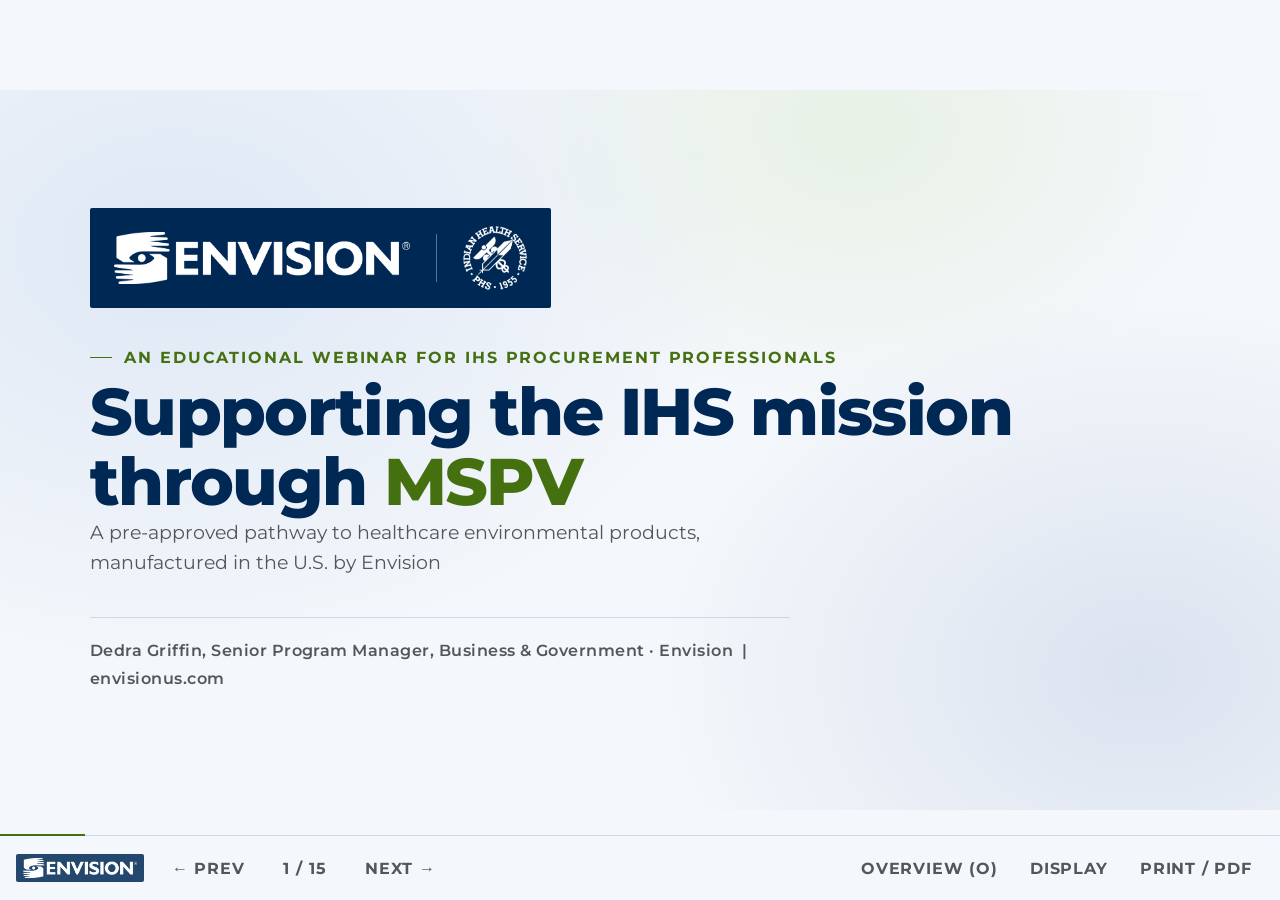
==== index.html @ e23f4f11 "Remove the unconfirmed placeholders from the live deck Per Laura: remove what is not yet known. The " ====
<!DOCTYPE html>
<html lang="en">
<head>
  <script>(function(){try{
    var p = JSON.parse(localStorage.getItem('env-a11y') || '{}');
    if (p.motion === 'reduce') document.documentElement.setAttribute('data-motion', 'reduce');
    var t = p.theme;
    if (t !== 'dark' && t !== 'light' && t !== 'hc') {
      t = (window.matchMedia && window.matchMedia('(prefers-color-scheme: light)').matches) ? 'light' : 'dark';
    }
    if (t !== 'dark') document.documentElement.setAttribute('data-theme', t);
  }catch(e){}})();</script>
  <meta charset="UTF-8">
  <meta name="viewport" content="width=device-width, initial-scale=1.0">
  <meta name="robots" content="noindex, nofollow">
  <meta name="description" content="An educational webinar for IHS procurement professionals: a pre-approved pathway to healthcare environmental products, manufactured in the U.S. by Envision.">
  <meta property="og:title" content="Supporting the IHS mission through MSPV">
  <meta property="og:description" content="An educational webinar for IHS procurement professionals, presented by Envision.">
  <meta property="og:image" content="assets/img/og-image.png">
  <meta property="og:type" content="website">
  <title>Supporting the IHS mission through MSPV | Envision</title>
  <link rel="icon" type="image/png" sizes="32x32" href="assets/img/favicon-32.png">
  <link rel="apple-touch-icon" sizes="180x180" href="assets/img/favicon-180.png">
  <link rel="stylesheet" href="css/deck.css">
</head>
<body>
  <a class="skip-link" href="#main">Skip to content</a>
  <a class="skip-link" href="#deck-controls">Skip to deck controls</a>

  <div class="sr-only" role="status" aria-live="polite" id="announcer"></div>

  <main id="main">
    <h1 class="sr-only">Supporting the IHS mission through MSPV: an educational webinar deck for IHS procurement professionals, presented by Envision</h1>

    <div id="viewport">
      <div id="stage">

        <!-- ============ Slide 1: Title ============ -->
        <section class="slide slide--title" id="slide-1" data-title="Supporting the IHS mission through MSPV" aria-label="Slide 1 of 15: Title">
          <div class="title-ambient" aria-hidden="true"></div>
          <div class="title-inner">
            <div class="title-logos rise">
              <img class="title-logo" src="assets/img/envision-logo-white.png" alt="Envision">
              <span class="title-logo-divider" aria-hidden="true"></span>
              <img class="title-logo title-logo--ihs" src="assets/img/ihs-logo-white.png" alt="Indian Health Service">
            </div>
            <p class="eyebrow rise">An educational webinar for IHS procurement professionals</p>
            <h2 class="display-title rise-2">Supporting the IHS mission through <span class="accent">MSPV</span></h2>
            <p class="title-sub rise-2">A pre-approved pathway to healthcare environmental products, manufactured in the U.S. by Envision</p>
            <p class="title-byline rise-3">Dedra Griffin, Senior Program Manager, Business &amp; Government &middot; Envision&ensp;|&ensp;envisionus.com</p>
          </div>
        </section>

        <!-- ============ Slide 2: Built for federal scale ============ -->
        <section class="slide" id="slide-2" data-title="Built for federal scale" aria-label="Slide 2 of 15: Built for federal scale">
          <div class="slide-head">
            <p class="eyebrow">Who is behind the product</p>
            <h2>Built for federal scale</h2>
          </div>
          <div class="slide-body">
            <div class="stat-row">
              <div class="stat"><p class="stat-n"><span data-count="410000">410,000</span></p><p class="stat-l">square feet of U.S. manufacturing across two campuses</p></div>
              <div class="stat"><p class="stat-n"><span data-count="90">90</span></p><p class="stat-l">years of continuous U.S. manufacturing</p></div>
              <div class="stat"><p class="stat-n"><span data-count="82" data-suffix="%">82%</span></p><p class="stat-l">of direct labor performed by people who are blind or have low vision</p></div>
              <div class="stat"><p class="stat-n"><span data-count="25" data-suffix="+">25+</span></p><p class="stat-l">years supplying the VA through VA <button type="button" class="term" data-term="boa">BOA</button> and <button type="button" class="term" data-term="mspv">MSPV</button></p></div>
            </div>
            <ul class="bullets">
              <li class="step" data-step="1">Manufacturing campuses in Wichita, Kansas and the Dallas area, built for federal volume</li>
              <li class="step" data-step="1">AbilityOne mandatory source, affiliated with National Industries for the Blind, with SKILCRAFT cataloged product</li>
              <li class="step" data-step="1">The AbilityOne business card source for many NSNs</li>
              <li class="step" data-step="1">Berry Amendment, TAA and Buy American compliant, with ISO 9001:2015 registrations at both campuses</li>
              <li class="step" data-step="1">Past performance across the DLA Prime Vendor program ($198 million in combined contract capacity), 16 Base Supply Centers in 10 states, and federal fulfillment operations</li>
              <li class="step" data-step="1">One of the nation's largest employers of people who are blind or have low vision</li>
            </ul>
          </div>
        </section>

        <!-- ============ Slide 3: The AbilityOne Program ============ -->
        <section class="slide slide--deep" id="slide-3" data-title="The AbilityOne Program" aria-label="Slide 3 of 15: The AbilityOne Program">
          <div class="slide-head">
            <p class="eyebrow">The legal foundation</p>
            <h2>The AbilityOne Program</h2>
          </div>
          <div class="slide-body">
            <ul class="bullets bullets--lg" style="margin-bottom: 28px;">
              <li class="step" data-step="1">A federal procurement program established by the Javits-Wagner-O'Day Act</li>
              <li class="step" data-step="1">Administered by the U.S. AbilityOne Commission, an independent federal agency</li>
              <li class="step" data-step="1">Items on the <button type="button" class="term" data-term="procurement-list">AbilityOne Procurement List</button> are required sources for federal purchases under FAR 8.002</li>
              <li class="step" data-step="1">Every purchase funds employment for people who are blind or have significant disabilities</li>
            </ul>
            <div class="stat-row stat-row--3">
              <div class="stat"><p class="stat-n"><span data-count="41000">41,000</span></p><p class="stat-l">jobs nationwide through the program (FY2025)</p></div>
              <div class="stat"><p class="stat-n"><span data-count="4.7" data-prefix="$" data-suffix="B" data-decimals="1">$4.7B</span></p><p class="stat-l">in products and services delivered to the federal government in FY2025</p></div>
              <div class="stat"><p class="stat-n"><span data-count="500" data-prefix="~">~500</span></p><p class="stat-l">participating nonprofit agencies, including Envision</p></div>
            </div>
          </div>
        </section>

        <!-- ============ Slide 4: How AbilityOne works ============ -->
        <section class="slide slide--org" id="slide-4" data-title="How AbilityOne works" aria-label="Slide 4 of 15: How AbilityOne works">
          <div class="slide-head">
            <p class="eyebrow">Authority, from the top down</p>
            <h2>How AbilityOne works</h2>
          </div>
          <div class="slide-body">
            <p class="sr-only">Chart takeaway: The President appoints the 15-member U.S. AbilityOne Commission, 11 federal agency representatives and 4 private citizens, operating under authority Congress granted in the Javits-Wagner-O'Day Act. The Commission designates two central nonprofit agencies, National Industries for the Blind and SourceAmerica, which is the former NISH, renamed in 2013. Those two organizations coordinate a national network of nonprofit agencies. Envision is one of the NIB-affiliated agencies. The output of the whole structure flows to federal customers, including VA and IHS. The Commission also approves each item added to the Procurement List and sets its fair market price.</p>
            <div class="org">
              <div class="org-level step" data-step="1">
                <button type="button" class="org-node" data-org-detail aria-controls="od-pres" aria-expanded="false">
                  President of the United States
                  <span class="org-detail" id="od-pres" hidden>Appoints the 15-member U.S. AbilityOne Commission. Legal authority: Congress, through the Javits-Wagner-O'Day Act.</span>
                </button>
              </div>
              <div class="org-conn" aria-hidden="true"><span class="org-pulse" style="--pd: 0s;"></span></div>
              <div class="org-level step" data-step="1">
                <button type="button" class="org-node" data-org-detail aria-controls="od-appt" aria-expanded="false">
                  15 presidential appointees
                  <span class="org-detail" id="od-appt" hidden>11 federal agency representatives and 4 private citizens, operating under authority Congress granted in the Javits-Wagner-O'Day Act</span>
                </button>
              </div>
              <div class="org-conn" aria-hidden="true"><span class="org-pulse" style="--pd: 0.55s;"></span></div>
              <div class="org-level step" data-step="2">
                <button type="button" class="org-node" data-org-detail aria-controls="od-comm" aria-expanded="false">
                  U.S. AbilityOne Commission
                  <span class="org-detail" id="od-comm" hidden>15 appointees approve every Procurement List item and its fair market price</span>
                </button>
              </div>
              <div class="org-bracket" aria-hidden="true" style="--pd: 1.1s;">
                <span class="org-bracket-stem"><span class="org-pulse"></span></span>
                <span class="org-bracket-rail"></span>
                <span class="org-bracket-drop org-bracket-drop--l"></span>
                <span class="org-bracket-drop org-bracket-drop--r"></span>
              </div>
              <div class="org-branches step" data-step="3">
                <div class="org-branch">
                  <button type="button" class="org-node" data-org-detail aria-controls="od-nib" aria-expanded="false">
                    National Industries for the Blind (NIB)
                    <span class="org-detail" id="od-nib" hidden>One of two central nonprofit agencies designated by the Commission</span>
                  </button>
                  <div class="org-conn" aria-hidden="true"><span class="org-pulse" style="--pd: 1.65s;"></span></div>
                  <button type="button" class="org-node" data-org-detail aria-controls="od-npb" aria-expanded="false">
                    Nonprofit agencies employing people who are blind or have low vision
                    <span class="org-detail" id="od-npb" hidden>Part of the national network the two central nonprofit agencies coordinate</span>
                  </button>
                  <button type="button" class="org-chip" data-org-detail aria-controls="od-env" aria-expanded="false" style="margin-top: 8px;">
                    Envision is here, NIB affiliated
                    <span class="org-detail" id="od-env" hidden>NIB affiliated, Wichita and the Dallas area</span>
                  </button>
                  <div class="org-conn org-conn--grow" aria-hidden="true"></div>
                </div>
                <div class="org-branch">
                  <button type="button" class="org-node" data-org-detail aria-controls="od-sa" aria-expanded="false">
                    SourceAmerica
                    <span class="org-detail" id="od-sa" hidden>Formerly NISH, renamed 2013</span>
                  </button>
                  <div class="org-conn" aria-hidden="true"><span class="org-pulse" style="--pd: 1.65s;"></span></div>
                  <button type="button" class="org-node" data-org-detail aria-controls="od-npd" aria-expanded="false">
                    Nonprofit agencies employing people with significant disabilities
                    <span class="org-detail" id="od-npd" hidden>Part of the national network the two central nonprofit agencies coordinate</span>
                  </button>
                  <div class="org-conn org-conn--grow" aria-hidden="true"></div>
                </div>
              </div>
              <div class="org-bracket org-bracket--merge" aria-hidden="true" style="--pd: 2.2s;">
                <span class="org-bracket-rail"></span>
                <span class="org-bracket-stem"><span class="org-pulse"></span></span>
              </div>
              <div class="org-level step" data-step="4">
                <button type="button" class="org-node" data-org-detail aria-controls="od-fed" aria-expanded="false">
                  Federal customers, including VA and IHS
                  <span class="org-detail" id="od-fed" hidden>The output of the whole structure flows to federal customers, including VA and IHS</span>
                </button>
              </div>
            </div>
            <div class="org-replay">
              <button type="button" class="btn-ghost-sm" id="orgReplay">Replay the chart</button>
            </div>
          </div>
        </section>

        <!-- ============ Slide 5: Your mission and ours ============ -->
        <section class="slide slide--mission" id="slide-5" data-title="Your mission and ours" aria-label="Slide 5 of 15: Your mission and ours">
          <div class="slide-head">
            <p class="eyebrow">Shared purpose</p>
            <h2>Your mission and ours</h2>
          </div>
          <div class="slide-body" style="justify-content: center;">
            <div class="mission-grid">
              <div class="mission-panel fade-step step" data-step="1">
                <h3 class="panel-label">The IHS mission</h3>
                <blockquote>&ldquo;The mission of the IHS, in partnership with American Indian and Alaska Native people, is to raise their physical, mental, social and spiritual health to the highest level.&rdquo;</blockquote>
              </div>
              <div class="mission-panel fade-step step" data-step="2">
                <h3 class="panel-label">The Envision mission</h3>
                <blockquote>&ldquo;To improve the quality of life and provide inspiration and opportunity for people who are blind or have low vision through employment, outreach, rehabilitation, education and research.&rdquo;</blockquote>
              </div>
            </div>
            <p class="mission-close fade-step step" data-step="3">Our goal in this program is simple: <span class="accent">to support your mission.</span></p>
          </div>
        </section>

        <!-- ============ Slide 6: Everything Envision supplies ============ -->
        <section class="slide slide--calm" id="slide-6" data-title="Everything Envision supplies" aria-label="Slide 6 of 15: Everything Envision supplies">
          <div class="slide-head">
            <p class="eyebrow">Before the MSPV deep dive</p>
            <h2>Everything Envision supplies</h2>
          </div>
          <div class="slide-body">
            <p class="lead-line step" data-step="1">Envision's federal supply runs wider than the can liners on this contract: eight capabilities and six services.</p>
            <div class="supply-split">
              <div class="supply-zone step" data-step="1">
                <h3 class="panel-label">Capabilities</h3>
                <ul class="supply-grid">
                <li class="supply-tile supply-tile--flag">
                  <span class="supply-t">Polymer &amp; Film Manufacturing</span>
                  <span class="supply-d">Can liners, medical and specialty bags, plastic sheeting</span>
                  <span class="supply-flag">On this contract</span>
                </li>
                <li class="supply-tile">
                  <span class="supply-t">Textile &amp; Apparel</span>
                  <span class="supply-d">Berry-compliant military gear and high-visibility safety apparel</span>
                </li>
                <li class="supply-tile">
                  <span class="supply-t">Reflective Safety Systems</span>
                  <span class="supply-d">Reflective vinyl products, including the VISI-BELT system</span>
                </li>
                <li class="supply-tile">
                  <span class="supply-t">Binders &amp; Document Covers</span>
                  <span class="supply-d">Custom binders, portfolios and certificate covers</span>
                </li>
                <li class="supply-tile">
                  <span class="supply-t">Writing Instruments</span>
                  <span class="supply-d">Dry erase, highlighter and permanent markers, and pens</span>
                </li>
                <li class="supply-tile">
                  <span class="supply-t">Fulfillment &amp; Distribution</span>
                  <span class="supply-d">Pick and pack, MIL-STD-129 packaging, real-time inventory</span>
                </li>
                <li class="supply-tile">
                  <span class="supply-t">Kitting &amp; Assembly</span>
                  <span class="supply-d">Finished, ready-to-issue kits and hand assembly</span>
                </li>
                <li class="supply-tile">
                  <span class="supply-t">Specialty Products</span>
                  <span class="supply-d">Logo embroidery and heat-transfer decoration</span>
                </li>
                </ul>
              </div>
              <div class="supply-zone step" data-step="2">
                <h3 class="panel-label">Services</h3>
                <ul class="supply-grid">
                <li class="supply-tile supply-tile--flag">
                  <span class="supply-t">Print</span>
                  <span class="supply-d">Web-to-print, commercial print, Braille embossing, bindery</span>
                  <span class="supply-flag">Separate process, next slide</span>
                </li>
                <li class="supply-tile">
                  <span class="supply-t">Envision Contact Center</span>
                  <span class="supply-d">Multi-channel customer service from Dallas and Wichita</span>
                </li>
                <li class="supply-tile">
                  <span class="supply-t">Secure Document Services</span>
                  <span class="supply-d">Federal mailrooms, digitization, certified destruction</span>
                </li>
                <li class="supply-tile">
                  <span class="supply-t">Accessibility Services</span>
                  <span class="supply-d">ADA Title II consulting, WCAG audits and training</span>
                </li>
                <li class="supply-tile">
                  <span class="supply-t">Federal Procurement Services</span>
                  <span class="supply-d">A managed pathway into federal and military procurement</span>
                </li>
                <li class="supply-tile">
                  <span class="supply-t">Quality Assurance &amp; Compliance</span>
                  <span class="supply-d">ISO 9001:2015 at both campuses, DCMA Alternate Release</span>
                </li>
                </ul>
              </div>
            </div>
          </div>
        </section>

        <!-- ============ Slide 7: Print, a separate process ============ -->
        <section class="slide slide--wash" id="slide-7" data-title="Print: a separate process" aria-label="Slide 7 of 15: Print, a separate process">
          <div class="slide-head">
            <p class="eyebrow">Not part of MSPV</p>
            <h2>Print: a separate process</h2>
          </div>
          <div class="slide-body" style="justify-content: center;">
            <div class="print-grid">
              <div>
                <p class="lead-line step" data-step="1">Federal-grade commercial print, produced on the Wichita campus.</p>
                <ul class="bullets">
                  <li class="step" data-step="1"><strong>Digital Storefront.</strong> Web-to-print ordering system with template management, approval workflows, pay-card friendly.</li>
                  <li class="step" data-step="1"><strong>Kitting &amp; Assembly.</strong> Multi-component kit builds combining print and non-print items into finished program packages.</li>
                  <li class="step" data-step="1"><strong>Business Cards (AbilityOne Set Aside Print Vendor).</strong> Template-based ordering with organization branding. Multiple stock and finish options. 5-business-day turnaround from approval.</li>
                  <li class="step" data-step="1"><strong>Patient Education Materials.</strong> Large-print formatting, multi-language support, and accessibility compliance. Template systems ensure brand consistency across locations.</li>
                  <li class="step" data-step="1"><strong>Appointment Cards.</strong> Variable data printing for personalized appointment reminders. Automated reordering based on usage patterns.</li>
                  <li class="step" data-step="1"><strong>NCR padded products</strong></li>
                </ul>
              </div>
              <div>
                <div class="quote-card fade-step step" data-step="2" style="margin-top: 0;">
                  <h3 class="panel-label">Ordered separately</h3>
                  <p class="callout-line">Print products are ordered through a separate process, not MSPV. The item list and PVONs in this deck apply only to contract 36C10X23G0011.</p>
                </div>
                <div class="pv-card step" data-step="3" style="margin-top: 20px;">
                  <h3 class="panel-label">Print program contact</h3>
                  <ul>
                    <li>Rob Narron, Program Manager<br><a href="mailto:rob.narron@envisionus.com">rob.narron@envisionus.com</a> | <a href="tel:+13165703001">316-570-3001</a></li>
                  </ul>
                </div>
              </div>
            </div>
          </div>
        </section>

        <!-- ============ Slide 8: The MSPV program ============ -->
        <section class="slide slide--wash" id="slide-8" data-title="The MSPV program" aria-label="Slide 8 of 15: The MSPV program">
          <div class="slide-head">
            <p class="eyebrow">The pathway</p>
            <h2>The MSPV program</h2>
          </div>
          <div class="slide-body">
            <ul class="bullets" style="margin-bottom: 30px;">
              <li class="step" data-step="1">The VA Medical/Surgical Prime Vendor program: a pre-competed national vehicle for medical, surgical, dental, laboratory and environmental supplies</li>
              <li class="step" data-step="1">Current generation: MSPV Gen-Z, awarded in 2023 and managed by VA's Medical Supply Program Office</li>
              <li class="step" data-step="1">IHS federal facilities are already authorized users, so access is in place today</li>
              <li class="step" data-step="1">Orders route through your assigned Prime Vendor</li>
              <li class="step" data-step="1">Envision has supplied VA hospitals through this program for more than 25 years</li>
            </ul>
            <div class="flow step" data-step="2" aria-label="Order flow diagram">
              <div class="flow-track" aria-hidden="true"><span class="flow-token"></span></div>
              <div class="flow-step"><span class="flow-num">Step 1</span><p>Your facility places the order</p></div>
              <div class="flow-step"><span class="flow-num">Step 2</span><p>Your Prime Vendor fills it from the MSPV contract</p></div>
              <div class="flow-step"><span class="flow-num">Step 3</span><p>Envision product arrives, made in the U.S.</p></div>
            </div>
            <div style="margin-top: 14px;">
              <button type="button" class="btn-ghost-sm step" data-step="2" id="flowReplay">Replay the flow</button>
            </div>
          </div>
        </section>

        <!-- ============ Slide 9: Contract at a glance ============ -->
        <section class="slide" id="slide-9" data-title="Contract 36C10X23G0011 at a glance" aria-label="Slide 9 of 15: Contract 36C10X23G0011 at a glance">
          <div class="slide-head">
            <p class="eyebrow">On contract today</p>
            <h2>Contract 36C10X23G0011 at a glance</h2>
          </div>
          <div class="slide-body">
            <div class="card-grid">
              <button type="button" class="ccard step" data-step="1" id="copyContract" data-copy="36C10X23G0011">
                <svg class="ccard-icon" viewBox="0 0 24 24" fill="none" stroke="currentColor" stroke-width="2" aria-hidden="true"><path d="M9 3L7 21M17 3l-2 18M4 8h17M3 16h17"/></svg>
                <span class="ccard-v">36C10X23G0011</span>
                <span class="ccard-l">Contract number to reference on every order</span>
                <span class="copy-badge">Copy the number</span>
              </button>
              <div class="ccard step" data-step="1">
                <svg class="ccard-icon" viewBox="0 0 24 24" fill="none" stroke="currentColor" stroke-width="2" aria-hidden="true"><rect x="3" y="5" width="18" height="16" rx="1"/><path d="M3 10h18M8 3v4M16 3v4"/></svg>
                <span class="ccard-v">Through Oct 14, 2028</span>
                <span class="ccard-l">Period of performance, which began October 15, 2023. Each item's own dates are in the item explorer.</span>
              </div>
              <button type="button" class="ccard step" data-step="1" id="openExplorer" aria-haspopup="dialog">
                <svg class="ccard-icon" viewBox="0 0 24 24" fill="none" stroke="currentColor" stroke-width="2" aria-hidden="true"><path d="M4 6h16M4 12h16M4 18h10"/><circle cx="19" cy="18" r="2.4"/></svg>
                <span class="ccard-v" id="itemCountCard">The item list</span>
                <span class="ccard-l" id="itemAsOfCard">Generated from the contract item listing</span>
                <span class="ccard-hint">Open the item explorer</span>
              </button>
              <div class="ccard step" data-step="1">
                <svg class="ccard-icon" viewBox="0 0 24 24" fill="none" stroke="currentColor" stroke-width="2" aria-hidden="true"><path d="M4 19l6-6 4 3 6-8"/><path d="M20 8V5h-3"/></svg>
                <span class="ccard-v">A growing list</span>
                <span class="ccard-l">Items added in 2023, 2024 and 2025, with more planned</span>
              </div>
            </div>
            <p class="card-note step" data-step="1">Wider than can liners: biohazard bags for health clinics are on contract, alongside compostable liners, shredder bags, zip bags and insect repellent.</p>
          </div>
        </section>

        <!-- ============ Slide 10: Know your liners ============ -->
        <section class="slide slide--wash" id="slide-10" data-title="Know your liners" aria-label="Slide 10 of 15: Know your liners">
          <div class="slide-head">
            <p class="eyebrow">A 60-second materials lesson</p>
            <h2>Know your liners</h2>
          </div>
          <div class="slide-body">
            <div class="liner-scenarios" role="group" aria-label="Pick a waste scenario to see the matching liner family">
              <span class="scenario-label">Pick a scenario</span>
              <button type="button" class="scenario-btn" data-scenario="dry" aria-pressed="false">Routine dry</button>
              <button type="button" class="scenario-btn" data-scenario="wet" aria-pressed="false">Heavy wet</button>
              <button type="button" class="scenario-btn" data-scenario="sharp" aria-pressed="false">Sharp-edged</button>
              <button type="button" class="scenario-btn" data-scenario="food" aria-pressed="false">Food service</button>
            </div>
            <p class="liner-why" id="linerWhy" role="status" aria-live="polite"></p>
            <div class="liner-grid">
              <div class="liner-panel step" data-step="1" id="panel-hdpe">
                <div class="liner-panel-copy">
                  <h3 class="panel-label"><button type="button" class="term" data-term="hdpe">HDPE</button>, high density</h3>
                  <ul class="bullets">
                    <li>Thin gauge with high strength for its weight</li>
                    <li>Best for routine dry waste</li>
                    <li>Economical case yields for high-volume areas</li>
                  </ul>
                </div>
                <span class="product-tile"><img src="assets/img/can-liner-hdpe.jpg" alt="A filled clear HDPE can liner, its thin film settling into crisp, sharp creases around light dry fill"></span>
              </div>
              <div class="liner-panel step" data-step="1" id="panel-lldpe">
                <div class="liner-panel-copy">
                  <h3 class="panel-label"><button type="button" class="term" data-term="lldpe">LLDPE</button>, linear low density</h3>
                  <ul class="bullets">
                    <li>Stretch, puncture and tear resistance</li>
                    <li>Best for heavy, wet or sharp-edged waste</li>
                    <li>The workhorse for clinical and food service areas</li>
                  </ul>
                </div>
                <span class="product-tile"><img src="assets/img/can-liner-lldpe.jpg" alt="A filled clear LLDPE can liner, its film stretched smooth and taut around a dense, heavy load"></span>
              </div>
            </div>
            <p class="liner-close step" data-step="2">Both families are on contract, and the full Envision line runs wider: <strong>color-coded medical isolation liners, compostable options, and custom sizes, colors and in-line imprinting</strong>, manufactured end to end at our Wichita campus. We help your teams match the liner to the application and right-size to cut cost and waste.</p>
          </div>
        </section>

        <!-- ============ Slide 11: Why order through MSPV ============ -->
        <section class="slide" id="slide-11" data-title="Why order through MSPV" aria-label="Slide 11 of 15: Why order through MSPV">
          <div class="slide-head">
            <p class="eyebrow">Five reasons</p>
            <h2>Why order through MSPV</h2>
          </div>
          <div class="slide-body">
            <div class="benefit-rows">
              <div class="benefit step" data-step="1">
                <svg class="b-icon" viewBox="0 0 24 24" fill="none" stroke="currentColor" stroke-width="2" aria-hidden="true"><path d="M12 3l8 4v5c0 5-3.5 8-8 9-4.5-1-8-4-8-9V7z"/><path d="M9 12l2 2 4-4"/></svg>
                <p><strong>Compliance built in.</strong> Procurement List items are required federal sources under FAR 8.002, so the purchase is compliant by default.</p>
              </div>
              <div class="benefit step" data-step="1">
                <svg class="b-icon" viewBox="0 0 24 24" fill="none" stroke="currentColor" stroke-width="2" aria-hidden="true"><path d="M4 12h16M14 6l6 6-6 6"/></svg>
                <div>
                  <p><strong>Room to order.</strong> Orders run against an existing federal contract, not against the $15,000 <button type="button" class="term" data-term="micro-purchase">micro-purchase</button> card ceiling.</p>
                  <div class="cap-visual" aria-hidden="true">
                    <div class="cap-bar-row"><span>Purchase card</span><span class="cap-bar"><span class="fill"></span><span class="cap-mark"></span><span class="cap-note">capped at $15,000</span></span></div>
                    <div class="cap-bar-row"><span>Contract ordering</span><span class="cap-bar cap-bar--open"><span class="fill"></span></span></div>
                  </div>
                  <p class="sr-only">Comparison: purchase-card buying is capped at the $15,000 micro-purchase threshold, while ordering against the contract is not capped by it.</p>
                </div>
              </div>
              <div class="benefit step" data-step="1">
                <svg class="b-icon" viewBox="0 0 24 24" fill="none" stroke="currentColor" stroke-width="2" aria-hidden="true"><path d="M4 6h12M4 12h12M4 18h12"/><path d="M19 5v14"/></svg>
                <p><strong>Simple to execute.</strong> Order from your Prime Vendor using each item's <button type="button" class="term" data-term="pvon">PVON</button>.</p>
              </div>
              <div class="benefit step" data-step="1">
                <svg class="b-icon" viewBox="0 0 24 24" fill="none" stroke="currentColor" stroke-width="2" aria-hidden="true"><path d="M4 19l5-5 4 3 7-8"/><path d="M20 12V9h-3"/></svg>
                <p><strong>Progress you can report.</strong> Purchases count toward HHS's AbilityOne spending pledge.</p>
              </div>
              <div class="benefit step" data-step="1">
                <svg class="b-icon" viewBox="0 0 24 24" fill="none" stroke="currentColor" stroke-width="2" aria-hidden="true"><circle cx="9" cy="8" r="3"/><path d="M3 20c0-3.5 2.5-5.5 6-5.5s6 2 6 5.5"/><circle cx="17" cy="9" r="2.4"/><path d="M16.5 14.7c2.8.3 4.5 2 4.5 4.8"/></svg>
                <p><strong>Employment with every order.</strong> Each case funds jobs for people who are blind or have low vision.</p>
              </div>
            </div>
          </div>
        </section>

        <!-- ============ Slide 12: AbilityOne and the Buy Indian Act ============ -->
        <section class="slide slide--calm" id="slide-12" data-title="AbilityOne and the Buy Indian Act work together" aria-label="Slide 12 of 15: AbilityOne and the Buy Indian Act work together">
          <div class="slide-head">
            <p class="eyebrow">Two authorities, one rulebook</p>
            <h2>AbilityOne and the Buy Indian Act work together</h2>
          </div>
          <div class="slide-body">
            <ul class="bullets" style="max-width: 980px;">
              <li class="step" data-step="1">Your Buy Indian Act priority stays fully intact; it governs the wide universe of goods and services not on the AbilityOne Procurement List</li>
              <li class="step" data-step="1">For the narrow set of items that are on the Procurement List, federal rules already made the sourcing decision</li>
              <li class="step" data-step="1">Ordering those items through MSPV is compliant by default, and keeps Buy Indian authority focused where it reaches furthest</li>
              <li class="step" data-step="1">Our own supply chain includes Dakota Western, an Indian-owned company that supplies film for our can liner production</li>
            </ul>
            <div class="quote-card fade-step step" data-step="2">
              <h3 class="panel-label">From the IHS acquisition regulation</h3>
              <blockquote>&ldquo;The Buy Indian Act does not apply when mandatory government sources are available, as required by FAR 8.002.&rdquo;</blockquote>
              <cite><button type="button" class="term" data-term="hhsar">HHSAR</button> Subpart 326.6</cite>
              <div class="quote-actions">
                <button type="button" class="btn-ghost-sm" id="openCitation" aria-haspopup="dialog">Read HHSAR 326.6 in context</button>
              </div>
            </div>
          </div>
        </section>

        <!-- ============ Slide 13: Training and support ============ -->
        <section class="slide slide--wash" id="slide-13" data-title="Training and support that continues" aria-label="Slide 13 of 15: Training and support that continues">
          <div class="slide-head">
            <p class="eyebrow">After the webinar</p>
            <h2>Training and support that continues</h2>
          </div>
          <div class="slide-body">
            <div class="tile-grid">
              <button type="button" class="tile step" data-step="1" aria-expanded="false">
                <span class="tile-t">On-site demonstrations and product training at your facility</span>
                <span class="tile-more" hidden>If your facility wants a demonstration, we come to you.</span>
                <span class="tile-hint">How to request</span>
              </button>
              <button type="button" class="tile step" data-step="1" aria-expanded="false">
                <span class="tile-t">Samples for evaluation before you commit to an order</span>
                <span class="tile-more" hidden>If your team wants to trial a liner before committing, we send samples.</span>
                <span class="tile-hint">How to request</span>
              </button>
              <button type="button" class="tile step" data-step="1" aria-expanded="false">
                <span class="tile-t">Material and application guidance, from density selection to right-sizing</span>
                <span class="tile-more" hidden>We walk your environmental services teams through density selection and right-sizing, so you buy once, correctly.</span>
                <span class="tile-hint">How to request</span>
              </button>
              <button type="button" class="tile step" data-step="1" aria-expanded="false">
                <span class="tile-t">Help establishing PVONs for items your Prime Vendor has not stocked yet</span>
                <span class="tile-more" hidden>If an item you need is on contract but has no PVON yet, we help push that through rather than leaving it to you.</span>
                <span class="tile-hint">How to request</span>
              </button>
              <button type="button" class="tile step" data-step="1" aria-expanded="false">
                <span class="tile-t">A named Envision point of contact after this webinar</span>
                <span class="tile-more" hidden>After today you will have a named person at Envision, not a queue.</span>
                <span class="tile-hint">How to request</span>
              </button>
              <div class="tile tile--highlight step" data-step="1">
                <span class="tile-label">Ask us anything</span>
                <span class="tile-t">HDPE vs LLDPE, gauges, right-sizing. That is what this session is for.</span>
              </div>
            </div>
          </div>
        </section>

        <!-- ============ Slide 14: How to order ============ -->
        <section class="slide" id="slide-14" data-title="How to order" aria-label="Slide 14 of 15: How to order">
          <div class="slide-head">
            <p class="eyebrow">Four steps</p>
            <h2>How to order</h2>
          </div>
          <div class="slide-body">
            <div class="order-grid">
              <ol class="order-steps">
                <li class="order-step step" data-step="1"><span class="step-num" aria-hidden="true">1</span><p><button type="button" class="order-link js-open-explorer" aria-haspopup="dialog">Find your items on the MSPV product listing</button></p></li>
                <li class="order-step step" data-step="1"><span class="step-num" aria-hidden="true">2</span><p>Contact your Prime Vendor representative</p></li>
                <li class="order-step step" data-step="1"><span class="step-num" aria-hidden="true">3</span><p>Reference contract 36C10X23G0011 and the item's <button type="button" class="term" data-term="pvon">PVON</button></p></li>
                <li class="order-step step" data-step="1"><span class="step-num" aria-hidden="true">4</span><p>No PVON yet? Ask your Prime Vendor to establish one, or contact us and we will help</p></li>
              </ol>
              <div class="order-side">
                <figure class="photo-card photo-card--tall step" data-step="1">
                  <img src="assets/img/wichita-manufacturing-floor.jpg" alt="Rows of bag-making machines on the Envision Wichita manufacturing floor, with operators working the lines">
                  <figcaption>Where your order is made: the polymer lines at Envision's Wichita campus</figcaption>
                </figure>
              </div>
            </div>
          </div>
        </section>

        <!-- ============ Slide 15: Closing ============ -->
        <section class="slide slide--hero-static" id="slide-15" data-title="Let's put this contract to work" aria-label="Slide 15 of 15: Let's put this contract to work">
          <div class="slide-head">
            <p class="eyebrow">Thank you</p>
            <h2>Let's put this contract to work</h2>
          </div>
          <div class="slide-body">
            <p class="closing-line">Questions are welcome in the chat. The recording, this deck and the full item list will be shared with every registrant.</p>
            <div class="closing-grid">
              <div class="closing-contacts step" data-step="1">
                <div class="contact-card">
                  <img class="contact-photo" src="assets/img/dedra-griffin.jpg" alt="Dedra Griffin">
                  <div>
                    <p class="contact-name">Dedra Griffin</p>
                    <p class="contact-role">Senior Program Manager, Business &amp; Government</p>
                    <p class="contact-lines"><a href="mailto:Dedra.Griffin@envisionus.com">Dedra.Griffin@envisionus.com</a> | <a href="tel:+13164257109">316-425-7109</a><br>envisionus.com</p>
                  </div>
                </div>
                <div class="pv-card">
                  <h3 class="panel-label">Print program (separate from MSPV)</h3>
                  <ul>
                    <li>Rob Narron, Program Manager | <a href="mailto:rob.narron@envisionus.com">rob.narron@envisionus.com</a> | <a href="tel:+13165703001">316-570-3001</a></li>
                  </ul>
                </div>
              </div>
              <div class="next-steps step" data-step="1">
                <h3 class="panel-label">Your next steps</h3>
                <ol>
                  <li><span class="tick" aria-hidden="true"><svg viewBox="0 0 24 24" width="14" height="14" fill="none" stroke="currentColor" stroke-width="3"><path d="M4 12l5 5 11-11"/></svg></span>Check your items</li>
                  <li><span class="tick" aria-hidden="true"><svg viewBox="0 0 24 24" width="14" height="14" fill="none" stroke="currentColor" stroke-width="3"><path d="M4 12l5 5 11-11"/></svg></span>Request samples</li>
                  <li><span class="tick" aria-hidden="true"><svg viewBox="0 0 24 24" width="14" height="14" fill="none" stroke="currentColor" stroke-width="3"><path d="M4 12l5 5 11-11"/></svg></span>Save the contact</li>
                </ol>
              </div>
            </div>
            <p class="credentials-line">AbilityOne&ensp;|&ensp;NIB affiliated&ensp;|&ensp;ISO 9001:2015&ensp;|&ensp;Berry, TAA and Buy American compliant&ensp;|&ensp;Made in the U.S.</p>
          </div>
        </section>

      </div>
    </div>
  </main>

  <!-- Edge tap zones (pointer affordance; keyboard uses arrows and buttons) -->
  <button type="button" class="nav-zone nav-zone--prev" tabindex="-1" aria-hidden="true">Previous</button>
  <button type="button" class="nav-zone nav-zone--next" tabindex="-1" aria-hidden="true">Next</button>

  <div class="progress" id="progress" role="presentation"></div>


  <!-- Deck chrome -->
  <nav class="chrome" id="deck-controls" aria-label="Deck controls">
    <img class="chrome-logo" src="assets/img/envision-logo-white.png" alt="">
    <button type="button" class="chrome-btn" id="btnPrev" aria-label="Previous">&larr; Prev</button>
    <span class="chrome-counter" id="counter" aria-hidden="true">1 / 15</span>
    <button type="button" class="chrome-btn" id="btnNext" aria-label="Next">Next &rarr;</button>
    <span class="chrome-spacer"></span>
    <button type="button" class="chrome-btn" id="btnOverview" aria-haspopup="dialog">Overview (O)</button>
    <button type="button" class="chrome-btn" id="btnDisplay" aria-haspopup="dialog">Display</button>
    <button type="button" class="chrome-btn" id="btnPrint" onclick="window.print()">Print / PDF</button>
  </nav>

  <div class="toast" id="toast" role="presentation"></div>

  <!-- ============ Item explorer modal ============ -->
  <div class="modal-overlay" id="explorerModal" hidden>
    <div class="modal modal--wide" role="dialog" aria-modal="true" aria-labelledby="explorerTitle">
      <div class="modal-head">
        <h2 class="modal-title" id="explorerTitle">Contract 36C10X23G0011 item explorer</h2>
        <button type="button" class="modal-close" data-modal-close aria-label="Close the item explorer">&times;</button>
      </div>
      <div class="modal-body">
        <div class="explorer-pending" id="exPending" hidden>
          <p><strong>Item data pending.</strong> The contract item list is generated from the MSPV item spreadsheet and has not been loaded into this build yet. The full item list with PVONs goes out with the recording as the leave-behind.</p>
        </div>
        <p class="explorer-summary" id="exSummary" hidden></p>
        <div class="explorer-controls" id="exControls">
          <div class="explorer-field">
            <label for="exSearch">Search items</label>
            <input type="search" id="exSearch" autocomplete="off" placeholder="Item number, NSN or description">
          </div>
          <div class="explorer-field">
            <label for="exType">Product type</label>
            <select id="exType"></select>
          </div>
          <div class="explorer-field">
            <label for="exFamily">Density family</label>
            <select id="exFamily"></select>
          </div>
          <div class="explorer-field">
            <label for="exStatus">PVON status</label>
            <select id="exStatus"></select>
          </div>
          <span class="explorer-count" id="exCount" role="status" aria-live="polite"></span>
        </div>
        <div class="explorer-table-wrap" id="exTableWrap" role="region" tabindex="0" aria-label="Contract item list">
          <table class="explorer-table">
            <thead id="exHead"></thead>
            <tbody id="exRows"></tbody>
          </table>
        </div>
        <p class="explorer-download" id="exDownload" hidden><a href="data/Envision_MSPV_Products.xlsx" download>Download the full list (Excel)</a></p>
      </div>
    </div>
  </div>

  <!-- ============ HHSAR citation modal ============ -->
  <div class="modal-overlay" id="citationModal" hidden>
    <div class="modal" role="dialog" aria-modal="true" aria-labelledby="citationTitle" style="width: min(720px, 100%);">
      <div class="modal-head">
        <h2 class="modal-title" id="citationTitle">HHSAR Subpart 326.6 in context</h2>
        <button type="button" class="modal-close" data-modal-close aria-label="Close the citation">&times;</button>
      </div>
      <div class="modal-body citation-body">
        <h3>The citation</h3>
        <p>&ldquo;The Buy Indian Act does not apply when mandatory government sources are available, as required by FAR 8.002.&rdquo;<br><span style="color: var(--text-muted);">HHSAR Subpart 326.6, the IHS acquisition regulation</span></p>
        <h3>What it covers</h3>
        <p>The Buy Indian Act governs the wide universe of goods and services not on the AbilityOne Procurement List, and that priority stays fully intact. For the narrow set of items that are on the Procurement List, FAR 8.002 makes them required sources for federal purchases, and HHSAR 326.6 states the Buy Indian Act does not apply where those mandatory government sources are available.</p>
        <h3>Verify the source</h3>
        <p>The HHS Acquisition Regulation, including Subpart 326.6, is published on acquisition.gov. Search for &ldquo;HHSAR 326.6&rdquo; to read the full subpart.</p>
      </div>
    </div>
  </div>

  <!-- ============ Overview modal ============ -->
  <div class="modal-overlay" id="overviewModal" hidden>
    <div class="modal" role="dialog" aria-modal="true" aria-labelledby="overviewTitle" style="width: min(860px, 100%);">
      <div class="modal-head">
        <h2 class="modal-title" id="overviewTitle">All slides</h2>
        <button type="button" class="modal-close" data-modal-close aria-label="Close the overview">&times;</button>
      </div>
      <div class="modal-body">
        <div class="overview-grid" id="overviewGrid"></div>
      </div>
    </div>
  </div>

  <!-- ============ Display options modal ============ -->
  <div class="modal-overlay" id="displayModal" hidden>
    <div class="modal" role="dialog" aria-modal="true" aria-labelledby="displayTitle" style="width: min(460px, 100%);">
      <div class="modal-head">
        <h2 class="modal-title" id="displayTitle">Display options</h2>
        <button type="button" class="modal-close" data-modal-close aria-label="Close display options">&times;</button>
      </div>
      <div class="modal-body">
        <div class="display-group" role="group" aria-labelledby="themeLabel">
          <span class="display-label" id="themeLabel">Theme</span>
          <button type="button" id="themeDark" aria-pressed="true">Dark</button>
          <button type="button" id="themeLight" aria-pressed="false">Light</button>
          <button type="button" id="themeHc" aria-pressed="false">High contrast</button>
        </div>
        <div class="display-group" role="group" aria-labelledby="motionLabel">
          <span class="display-label" id="motionLabel">Motion</span>
          <button type="button" id="motionOn" aria-pressed="true">Motion on</button>
          <button type="button" id="motionOff" aria-pressed="false">Reduce motion</button>
        </div>
        <p class="display-note">Pick the theme that suits your eyes and your room; every theme keeps the same content and typeface. Reduce motion renders every build complete and turns traveling effects into static highlights. Your choices are saved on this device. Your system-level reduced-motion setting is always honored, and your system color scheme is used until you pick a theme here.</p>
      </div>
    </div>
  </div>

  <script src="data/items.js"></script>
  <script src="js/deck.js"></script>
</body>
</html>
---- css/deck.css ----
/* ============================================================
   Supporting the IHS mission through MSPV. Envision webinar deck.
   Dark enterprise system, government track. Montserrat only.
   All color through tokens. WCAG 2.2 AA.
   ============================================================ */

@font-face { font-family: 'Montserrat'; font-weight: 400; font-style: normal; font-display: swap; src: url('../assets/fonts/montserrat-400.woff2') format('woff2'); }
@font-face { font-family: 'Montserrat'; font-weight: 500; font-style: normal; font-display: swap; src: url('../assets/fonts/montserrat-500.woff2') format('woff2'); }
@font-face { font-family: 'Montserrat'; font-weight: 600; font-style: normal; font-display: swap; src: url('../assets/fonts/montserrat-600.woff2') format('woff2'); }
@font-face { font-family: 'Montserrat'; font-weight: 700; font-style: normal; font-display: swap; src: url('../assets/fonts/montserrat-700.woff2') format('woff2'); }
@font-face { font-family: 'Montserrat'; font-weight: 800; font-style: normal; font-display: swap; src: url('../assets/fonts/montserrat-800.woff2') format('woff2'); }

/* Three complete token sets. Components never change between themes; only
   tokens swap. Dark is the default (no data-theme attribute), light and
   high contrast apply as html[data-theme="light"] / html[data-theme="hc"],
   restored before paint by the anti-flash script in <head>. */
:root {
  --blue: #003087;
  --blue-dark: #001852;
  --blue-mid: #004bb5;
  --bg-body: #000d2e;
  --green: #78BE21;            /* fills, rules, bars */
  --green-text: #78BE21;       /* green text and meaningful UI parts; diverges on light */
  --green-dim: rgba(120, 190, 33, 0.15);
  --gold: #FFCF00;
  --gold-dim: rgba(255, 207, 0, 0.14);
  --gold-border: rgba(255, 207, 0, 0.5);
  --text-main: #f0f4ff;
  --text-muted: rgba(240, 244, 255, 0.62);
  --text-soft: rgba(240, 244, 255, 0.55);
  --surface-card: rgba(0, 24, 82, 0.52);
  --surface-solid: #001852;    /* opaque ground for popovers, inputs, sticky table heads */
  --logo-divider: rgba(255, 255, 255, 0.35);
  --border-soft: rgba(255, 255, 255, 0.10);
  --border-green: rgba(120, 190, 33, 0.55); /* 3.2:1 on --bg-body: carries the org chart rails */
  color-scheme: dark;
  --bar-track: rgba(255, 255, 255, 0.07);
  --bar-fill: var(--green);
  --overlay: rgba(0, 5, 20, 0.72);
  --chrome-bg: rgba(0, 13, 46, 0.85);
  --focus: #78BE21;
  --bg-deep: linear-gradient(150deg, var(--blue-dark) 0%, var(--bg-body) 62%);
  --bg-mission:
    radial-gradient(55% 70% at 84% 10%, rgba(120, 190, 33, 0.07), transparent 65%),
    linear-gradient(150deg, var(--blue-dark) 0%, var(--bg-body) 60%);
  --bg-wash:
    radial-gradient(55% 75% at 86% 6%, rgba(0, 75, 181, 0.28), transparent 62%),
    radial-gradient(45% 60% at 4% 96%, rgba(0, 48, 135, 0.40), transparent 66%),
    var(--bg-body);
  --bg-calm:
    linear-gradient(180deg, rgba(0, 24, 82, 0) 42%, rgba(0, 24, 82, 0.65) 100%),
    var(--bg-body);
  --bg-hero:
    radial-gradient(46% 60% at 24% 30%, rgba(0, 75, 181, 0.34), transparent 70%),
    radial-gradient(38% 52% at 78% 72%, rgba(0, 48, 135, 0.42), transparent 72%),
    radial-gradient(30% 40% at 62% 18%, rgba(120, 190, 33, 0.07), transparent 70%),
    var(--bg-body);
  --title-ambient:
    radial-gradient(46% 60% at 24% 30%, rgba(0, 75, 181, 0.34), transparent 70%),
    radial-gradient(38% 52% at 78% 72%, rgba(0, 48, 135, 0.42), transparent 72%),
    radial-gradient(30% 40% at 62% 18%, rgba(120, 190, 33, 0.07), transparent 70%);
  --stage-w: 1280;
  --stage-h: 720;
}

/* Light theme. #78BE21 is 2.1:1 on this ground and never carries text or
   meaningful lines here; --green-text (5.5:1) and the light --border-green
   (3.6:1) do. The focus ring turns blue because green reads weak on light. */
html[data-theme="light"] {
  --blue: #003087;
  --blue-dark: #002855;
  --blue-mid: #004bb5;
  --bg-body: #f4f7fb;
  --green: #78BE21;
  --green-text: #457010;
  --green-dim: rgba(120, 190, 33, 0.18);
  --gold: #7a6000;
  --gold-dim: rgba(122, 96, 0, 0.10);
  --gold-border: rgba(122, 96, 0, 0.6);
  --text-main: #002855;
  --text-muted: #53565A;
  --text-soft: rgba(0, 40, 85, 0.62);
  --surface-card: #ffffff;
  --surface-solid: #ffffff;
  --logo-divider: rgba(255, 255, 255, 0.35);
  --border-soft: rgba(0, 40, 85, 0.14);
  color-scheme: light;
  --border-green: rgba(69, 112, 16, 0.8);
  --bar-track: rgba(0, 40, 85, 0.10);
  --bar-fill: var(--green-text);
  --overlay: rgba(0, 24, 52, 0.45);
  --chrome-bg: rgba(244, 247, 251, 0.88);
  --focus: #003087;
  --bg-deep: linear-gradient(150deg, rgba(0, 48, 135, 0.09) 0%, rgba(0, 48, 135, 0) 62%), var(--bg-body);
  --bg-mission:
    radial-gradient(55% 70% at 84% 10%, rgba(120, 190, 33, 0.10), transparent 65%),
    linear-gradient(150deg, rgba(0, 48, 135, 0.09) 0%, rgba(0, 48, 135, 0) 60%), var(--bg-body);
  --bg-wash:
    radial-gradient(55% 75% at 86% 6%, rgba(0, 75, 181, 0.08), transparent 62%),
    radial-gradient(45% 60% at 4% 96%, rgba(0, 48, 135, 0.10), transparent 66%),
    var(--bg-body);
  --bg-calm:
    linear-gradient(180deg, rgba(0, 48, 135, 0) 42%, rgba(0, 48, 135, 0.08) 100%),
    var(--bg-body);
  --bg-hero:
    radial-gradient(46% 60% at 24% 30%, rgba(0, 75, 181, 0.09), transparent 70%),
    radial-gradient(38% 52% at 78% 72%, rgba(0, 48, 135, 0.10), transparent 72%),
    radial-gradient(30% 40% at 62% 18%, rgba(120, 190, 33, 0.10), transparent 70%),
    var(--bg-body);
  --title-ambient:
    radial-gradient(46% 60% at 24% 30%, rgba(0, 75, 181, 0.09), transparent 70%),
    radial-gradient(38% 52% at 78% 72%, rgba(0, 48, 135, 0.10), transparent 72%),
    radial-gradient(30% 40% at 62% 18%, rgba(120, 190, 33, 0.10), transparent 70%);
}

/* High contrast: black ground, white text and borders, green accents. */
html[data-theme="hc"] {
  --blue: #003087;
  --blue-dark: #000000;
  --blue-mid: #000000;
  --bg-body: #000000;
  --green: #78BE21;
  --green-text: #78BE21;
  --green-dim: rgba(120, 190, 33, 0.25);
  --gold: #FFCF00;
  --gold-dim: rgba(255, 207, 0, 0.18);
  --gold-border: #FFCF00;
  --text-main: #ffffff;
  --text-muted: #ffffff;
  --text-soft: #ffffff;
  --surface-card: #000000;
  --surface-solid: #000000;
  --logo-divider: #ffffff;
  --border-soft: #ffffff;
  color-scheme: dark;
  --border-green: #78BE21;
  --bar-track: rgba(255, 255, 255, 0.25);
  --bar-fill: var(--green);
  --overlay: rgba(0, 0, 0, 0.85);
  --chrome-bg: #000000;
  --focus: #78BE21;
  --bg-deep: var(--bg-body);
  --bg-mission: var(--bg-body);
  --bg-wash: var(--bg-body);
  --bg-calm: var(--bg-body);
  --bg-hero: var(--bg-body);
  --title-ambient: none;
}
html[data-theme="hc"] *, html[data-theme="hc"] *::before, html[data-theme="hc"] *::after {
  backdrop-filter: none !important;
  -webkit-backdrop-filter: none !important;
  text-shadow: none !important;
}
html[data-theme="hc"] img { opacity: 1 !important; }
html[data-theme="hc"] a { text-decoration: underline; }

/* The only logo files are white; until light-ground versions are supplied,
   the logo groups sit on a navy chip in the light theme. Never recolor
   logos with CSS filters. */
html[data-theme="light"] .title-logos {
  background: var(--blue-dark); border-radius: 2px;
  padding: 18px 24px; display: inline-flex;
}
html[data-theme="light"] .chrome-logo {
  background: var(--blue-dark); border-radius: 2px;
  padding: 4px 7px; box-sizing: content-box;
}

*, *::before, *::after { box-sizing: border-box; margin: 0; padding: 0; }

html { height: 100%; }
body {
  height: 100%;
  font-family: 'Montserrat', 'Segoe UI', sans-serif;
  font-weight: 400;
  background: var(--bg-body);
  color: var(--text-main);
  -webkit-font-smoothing: antialiased;
  overflow: hidden;
}

img { max-width: 100%; }
button { font-family: inherit; }
[hidden] { display: none !important; }

.sr-only {
  position: absolute; width: 1px; height: 1px; padding: 0; margin: -1px;
  overflow: hidden; clip: rect(0 0 0 0); white-space: nowrap; border: 0;
}

:focus-visible {
  outline: 2px solid var(--focus);
  outline-offset: 3px;
  border-radius: 2px;
}

.skip-link {
  position: absolute; left: 1rem; top: -100px; z-index: 400;
  background: var(--green); color: var(--blue-dark);
  padding: 0.6rem 1.2rem; font-weight: 700; font-size: 1rem;
  letter-spacing: 0.08em; text-transform: uppercase; border-radius: 2px;
  text-decoration: none; transition: top 0.15s;
}
.skip-link:focus { top: 1rem; }

/* ---------- Viewport and 16:9 stage ---------- */

#viewport {
  position: fixed; inset: 0;
  display: flex; align-items: center; justify-content: center;
  background: var(--bg-body);
}
#stage {
  position: relative;
  width: 1280px; height: 720px;
  transform-origin: center center;
}

/* ---------- Slides ---------- */

.slide {
  position: absolute; inset: 0;
  background: var(--bg-body);
  padding: 48px 64px 56px;
  display: flex; flex-direction: column;
  opacity: 0;
  visibility: hidden;
  transition: opacity 0.4s ease-out;
}
.slide.active { opacity: 1; visibility: visible; z-index: 2; }

.slide-head { margin-bottom: 20px; flex: 0 0 auto; }
.slide-body { flex: 1 1 auto; min-height: 0; display: flex; flex-direction: column; }

.eyebrow {
  display: inline-flex; align-items: center; gap: 0.75rem;
  font-size: 1rem; font-weight: 700; letter-spacing: 0.12em;
  text-transform: uppercase; color: var(--green-text); margin-bottom: 0.6rem;
}
.eyebrow::before { content: ''; display: block; width: 22px; height: 1px; background: var(--green-text); }

h1 {
  font-size: 4.15rem; font-weight: 800; line-height: 1.06; letter-spacing: -0.025em;
}
h1 .accent, h2 .accent { color: var(--green-text); }

h2 { font-size: 2.35rem; font-weight: 800; line-height: 1.1; letter-spacing: -0.02em; }
.display-title { font-size: 4.15rem; font-weight: 800; line-height: 1.06; letter-spacing: -0.025em; }
.display-title .accent { color: var(--green-text); }
h3 { font-size: 1.05rem; font-weight: 700; letter-spacing: -0.01em; }

/* ---------- Build steps ---------- */

.step { opacity: 0; transform: translateY(16px); }
.step.on { opacity: 1; transform: none; transition: opacity 0.45s ease-out, transform 0.45s ease-out; }

/* ---------- Background treatments (all within the approved dark surfaces) ---------- */

/* Each treatment is a per-theme token: dark keeps the approved dark
   gradients, light re-tints them softly, high contrast flattens to black. */
.slide--deep { background: var(--bg-deep); }
.slide--mission { background: var(--bg-mission); }
.slide--wash { background: var(--bg-wash); }
.slide--calm { background: var(--bg-calm); }
.slide--hero-static { background: var(--bg-hero); }

/* ---------- Slide 1: title ---------- */

.slide--title { justify-content: center; padding: 72px 90px; overflow: hidden; }
.title-ambient {
  position: absolute; inset: -20%;
  background: var(--title-ambient);
  pointer-events: none;
}
.motion-ok .title-ambient { animation: ambientDrift 26s ease-in-out infinite alternate; }
@keyframes ambientDrift {
  from { transform: translate3d(-1.5%, -1%, 0) scale(1); }
  to   { transform: translate3d(1.5%, 1.5%, 0) scale(1.05); }
}
.title-inner { position: relative; z-index: 1; max-width: 940px; }
.title-inner .eyebrow { display: flex; }
.title-logos { display: flex; align-items: center; gap: 26px; margin-bottom: 40px; }
.title-logo { height: 52px; width: auto; }
.title-logo--ihs { height: 64px; }
.title-logo-divider { width: 1px; height: 48px; background: var(--logo-divider); flex: 0 0 auto; }
.slide--title h1 { margin: 0.6rem 0 1.4rem; }
.title-sub { font-size: 1.16rem; line-height: 1.65; color: var(--text-muted); max-width: 700px; margin-bottom: 2.4rem; }
.title-byline {
  font-size: 1rem; font-weight: 600; letter-spacing: 0.03em;
  color: var(--text-muted); border-top: 1px solid var(--border-soft); padding-top: 1.2rem;
  max-width: 700px; line-height: 1.7;
}
.motion-ok .slide.active .rise { animation: riseIn 0.6s ease-out both; }
.motion-ok .slide.active .rise-2 { animation: riseIn 0.6s 0.14s ease-out both; }
.motion-ok .slide.active .rise-3 { animation: riseIn 0.6s 0.28s ease-out both; }
@keyframes riseIn { from { opacity: 0; transform: translateY(22px); } to { opacity: 1; transform: none; } }

/* ---------- Stat cards ---------- */

.stat-row { display: grid; grid-template-columns: repeat(4, 1fr); gap: 12px; margin-bottom: 20px; }
.stat-row--3 { grid-template-columns: repeat(3, 1fr); }
.stat {
  background: var(--surface-card); border: 1px solid var(--border-soft);
  border-top: 2px solid var(--green); border-radius: 2px; padding: 16px 18px 14px;
}
.stat-n { font-size: 2.15rem; font-weight: 800; letter-spacing: -0.03em; line-height: 1.05; }
.stat-n .unit { font-size: 1.15rem; font-weight: 700; color: var(--green-text); }
.stat-l { font-size: 1rem; font-weight: 600; letter-spacing: 0.01em; color: var(--text-muted); margin-top: 0.4rem; line-height: 1.4; }

/* ---------- Bullets ---------- */

.bullets { list-style: none; display: grid; gap: 10px; }
.bullets li {
  position: relative; padding-left: 26px;
  font-size: 1rem; font-weight: 500; line-height: 1.5;
}
.bullets li::before {
  content: ''; position: absolute; left: 0; top: 0.62em;
  width: 13px; height: 2px; background: var(--green-text);
}
.bullets--lg li { font-size: 1.04rem; }

/* ---------- Glossary terms ---------- */

.term {
  background: none; border: 0; padding: 0 0 1px;
  font: inherit; color: inherit; cursor: pointer;
  border-bottom: 1px dotted var(--green-text);
}
.term:hover { color: var(--green-text); }
.popover {
  position: absolute; z-index: 60; max-width: 420px;
  background: var(--surface-solid); border: 1px solid var(--border-green); border-radius: 2px;
  padding: 14px 16px; font-size: 1rem; font-weight: 500; line-height: 1.55;
  color: var(--text-main); box-shadow: 0 10px 30px rgba(0, 0, 0, 0.45);
}
.popover .popover-term {
  display: block; font-size: 1rem; font-weight: 700; letter-spacing: 0.1em;
  text-transform: uppercase; color: var(--green-text); margin-bottom: 0.4rem;
}

/* ---------- Slide 4: org chart ---------- */

.slide--org { padding: 40px 64px 44px; }
.slide--org .slide-head { margin-bottom: 10px; }
.org { flex: 1; display: flex; flex-direction: column; align-items: center; gap: 0; position: relative; width: 100%; }
.org-level { display: flex; align-items: stretch; justify-content: center; gap: 18px; position: relative; }
.org-node {
  background: var(--surface-card); border: 1px solid var(--border-soft); border-radius: 2px;
  color: var(--text-main); font-family: inherit; text-align: center; cursor: pointer;
  font-size: 1rem; font-weight: 600; line-height: 1.35;
  padding: 7px 16px; min-height: 44px; min-width: 44px;
  display: flex; flex-direction: column; align-items: center; justify-content: center;
  transition: border-color 0.2s;
}
.org-node:hover { border-color: var(--border-green); }
.org-node[aria-expanded="true"] { border-color: var(--green-text); }
.org-detail {
  font-size: 1rem; font-weight: 500; color: var(--green-text); margin-top: 5px;
  max-width: 460px; line-height: 1.4;
}
.org-detail[hidden] { display: none; }
.org-conn { position: relative; width: 2px; height: 12px; background: var(--border-green); overflow: visible; flex: 0 0 auto; }
.org-conn--grow { flex: 1 1 auto; height: auto; min-height: 10px; }
.org-pulse {
  position: absolute; left: 50%; top: 0; width: 8px; height: 8px; margin-left: -4px;
  border-radius: 50%; background: var(--green); opacity: 0;
}
.motion-ok .org.pulsing .org-pulse { animation: pulseDown 0.7s ease-in-out both; animation-delay: var(--pd, 0s); }
@keyframes pulseDown {
  0% { opacity: 0; top: -4px; }
  15% { opacity: 1; }
  85% { opacity: 1; }
  100% { opacity: 0; top: calc(100% - 4px); }
}
html[data-motion="reduce"] .org .org-pulse,
.motion-off .org .org-pulse { opacity: 0; }

/* Bracket: the Commission connects to BOTH central nonprofit agencies.
   A stem drops from the level above onto a horizontal rail, and a drop
   descends from the rail into the first node of each branch. The merge
   variant mirrors it: the branches' grow-connectors reach the rail, and
   one stem continues down to the federal customers node. */
.org-bracket { position: relative; width: 100%; height: 24px; flex: 0 0 auto; }
.org-bracket-stem { position: absolute; left: 50%; top: 0; width: 2px; height: 12px; margin-left: -1px; background: var(--border-green); overflow: visible; }
.org-bracket-rail { position: absolute; top: 11px; height: 2px; left: calc(25% - 12px); right: calc(25% - 12px); background: var(--border-green); }
.org-bracket-drop { position: absolute; top: 11px; width: 2px; height: 13px; background: var(--border-green); }
.org-bracket-drop--l { left: calc(25% - 12px); }
.org-bracket-drop--r { right: calc(25% - 12px); }
.org-bracket--merge { height: 14px; }
.org-bracket--merge .org-bracket-rail { top: 0; }
.org-bracket--merge .org-bracket-stem { top: 0; height: 100%; }
.motion-ok .org.pulsing .org-bracket-rail,
.motion-ok .org.pulsing .org-bracket-drop { animation: railGlow 0.9s ease-in-out both; animation-delay: var(--pd, 1.1s); }
@keyframes railGlow {
  0% { background: var(--border-green); }
  45% { background: var(--green); }
  100% { background: var(--border-green); }
}
.org-branches { display: grid; grid-template-columns: 1fr 1fr; gap: 48px; width: 100%; }
.org-branch { display: flex; flex-direction: column; align-items: center; }
.org-chip {
  display: inline-flex; align-items: center; gap: 8px; flex-direction: column;
  border: 1px solid var(--border-green); background: var(--green-dim); border-radius: 2px;
  color: var(--text-main); font-size: 1rem; font-weight: 700;
  padding: 7px 14px; min-height: 44px; cursor: pointer;
}
.org-chip:hover { border-color: var(--green-text); }
.org-chip[aria-expanded="true"] { border-color: var(--green-text); }
.org-replay { margin-top: 10px; }

/* ---------- Small ghost button ---------- */

.btn-ghost-sm {
  background: transparent; border: 1px solid var(--border-soft); border-radius: 2px;
  color: var(--text-muted); font-size: 1rem; font-weight: 600;
  letter-spacing: 0.06em; text-transform: uppercase; cursor: pointer;
  padding: 0.45rem 1rem; min-height: 44px;
  transition: color 0.2s, border-color 0.2s;
}
.btn-ghost-sm:hover, .btn-ghost-sm:focus-visible { color: var(--text-main); border-color: var(--green-text); }

/* ---------- Slide 5: missions ---------- */

.mission-grid { display: grid; grid-template-columns: 1fr 1fr; gap: 20px; margin-bottom: 26px; }
.mission-panel {
  background: var(--surface-card); border: 1px solid var(--border-soft); border-radius: 2px;
  padding: 28px 30px; border-left: 2px solid var(--green);
}
.mission-panel .panel-label {
  font-size: 1rem; font-weight: 700; letter-spacing: 0.12em; text-transform: uppercase;
  color: var(--green-text); margin-bottom: 0.9rem; display: block;
}
.mission-panel blockquote { font-size: 1.02rem; font-weight: 500; line-height: 1.7; }
.mission-close { font-size: 1.5rem; font-weight: 700; letter-spacing: -0.01em; }
.fade-step { opacity: 0; }
.fade-step.on { opacity: 1; transition: opacity 0.6s ease-out; }

/* ---------- Slide 6: MSPV flow ---------- */

.flow { display: grid; grid-template-columns: 1fr 1fr 1fr; gap: 18px; position: relative; margin-top: 24px; }
.flow-step {
  background: var(--surface-card); border: 1px solid var(--border-soft); border-radius: 2px;
  padding: 22px 24px; position: relative;
}
.flow-step .flow-num {
  font-size: 1rem; font-weight: 700; letter-spacing: 0.1em; text-transform: uppercase;
  color: var(--green-text); display: block; margin-bottom: 0.5rem;
}
.flow-step p { font-size: 1rem; font-weight: 600; line-height: 1.45; }
.flow-step.lit { border-color: var(--green-text); }
.flow-track { position: absolute; top: -18px; left: 8%; right: 8%; height: 2px; background: var(--border-soft); }
.flow-token {
  position: absolute; top: -5px; left: 0; width: 12px; height: 12px;
  border-radius: 50%; background: var(--green); opacity: 0;
}
.motion-ok .flow.playing .flow-token { animation: tokenTravel 2.4s ease-in-out both; }
@keyframes tokenTravel {
  0% { opacity: 0; left: 0; }
  8% { opacity: 1; }
  92% { opacity: 1; }
  100% { opacity: 0; left: calc(100% - 12px); }
}
html[data-motion="reduce"] .flow-track, .motion-off .flow-track { background: var(--border-green); }

/* ---------- Slide 7: contract cards ---------- */

.card-grid { display: grid; grid-template-columns: 1fr 1fr; grid-auto-rows: 1fr; gap: 14px; flex: 1 1 auto; }
.ccard {
  background: var(--surface-card); border: 1px solid var(--border-soft);
  border-radius: 2px; padding: 24px 28px; text-align: left;
  display: flex; flex-direction: column; gap: 10px; min-height: 150px;
}
.card-note { margin-top: 14px; font-size: 1rem; font-weight: 600; color: var(--text-muted); line-height: 1.5; }
.ccard .ccard-icon { color: var(--green-text); height: 26px; width: 26px; }
.ccard .ccard-v { font-size: 1.6rem; font-weight: 800; letter-spacing: -0.02em; line-height: 1.15; }
.ccard .ccard-l { font-size: 1rem; font-weight: 500; color: var(--text-muted); line-height: 1.45; }
button.ccard { color: var(--text-main); cursor: pointer; font-family: inherit; transition: border-color 0.2s; }
button.ccard:hover { border-color: var(--green-text); }
.ccard-hint {
  font-size: 1rem; font-weight: 700; letter-spacing: 0.06em; text-transform: uppercase;
  color: var(--green-text); margin-top: auto;
}
.copy-badge {
  display: inline-flex; align-items: center; gap: 6px;
  font-size: 1rem; font-weight: 700; letter-spacing: 0.06em; text-transform: uppercase;
  color: var(--green-text); margin-top: auto;
}

/* ---------- Item explorer ---------- */

.modal-overlay {
  position: fixed; inset: 0; z-index: 300;
  background: var(--overlay);
  display: flex; align-items: center; justify-content: center; padding: 2rem;
}
.modal-overlay[hidden] { display: none; }
.modal {
  background: var(--bg-body); border: 1px solid var(--border-soft); border-radius: 2px;
  width: min(980px, 100%); max-height: 88vh; display: flex; flex-direction: column;
}
.modal--wide { width: min(1220px, 100%); }
.modal-head {
  display: flex; align-items: center; justify-content: space-between; gap: 16px;
  padding: 20px 26px; border-bottom: 1px solid var(--border-soft); flex: 0 0 auto;
}
.modal-title { font-size: 1rem; font-weight: 700; letter-spacing: 0.1em; text-transform: uppercase; color: var(--green-text); }
.modal-close {
  background: none; border: 1px solid var(--border-soft); border-radius: 2px;
  color: var(--text-main); font-size: 1.3rem; line-height: 1;
  min-width: 44px; min-height: 44px; cursor: pointer;
}
.modal-close:hover { border-color: var(--green-text); }
.modal-body { padding: 22px 26px; overflow-y: auto; font-size: 1rem; line-height: 1.6; }

.explorer-summary {
  font-size: 1rem; font-weight: 500; color: var(--text-muted); line-height: 1.55;
  border-left: 2px solid var(--border-green); padding-left: 14px; margin-bottom: 16px;
}
.explorer-controls { display: flex; flex-wrap: wrap; gap: 12px; margin-bottom: 16px; align-items: flex-end; }
.explorer-field { display: flex; flex-direction: column; gap: 5px; }
.explorer-field label {
  font-size: 1rem; font-weight: 700; letter-spacing: 0.06em; text-transform: uppercase;
  color: var(--text-muted);
}
.explorer-field input, .explorer-field select {
  background: var(--surface-solid); border: 1px solid var(--border-soft); border-radius: 2px;
  color: var(--text-main); font-family: inherit; font-size: 1rem;
  padding: 0.6rem 0.8rem; min-height: 44px;
}
.explorer-field input { width: 260px; }
.explorer-count { font-size: 1rem; font-weight: 600; color: var(--text-muted); margin-left: auto; align-self: center; }
.explorer-table-wrap { overflow-x: auto; border: 1px solid var(--border-soft); border-radius: 2px; }
.explorer-table { width: 100%; border-collapse: collapse; font-size: 1rem; }
.explorer-table th {
  text-align: left; font-size: 1rem; font-weight: 700; letter-spacing: 0.04em;
  text-transform: uppercase; color: var(--green-text);
  background: var(--surface-solid); padding: 10px 12px; position: sticky; top: 0;
}
.explorer-table th { padding: 0; }
.ex-sort {
  display: flex; align-items: center; gap: 6px; width: 100%; min-height: 44px;
  background: none; border: 0; cursor: pointer; text-align: left;
  font: inherit; font-weight: 700; color: inherit; letter-spacing: inherit;
  text-transform: inherit; padding: 10px 12px;
}
.ex-sort:hover { color: var(--text-main); }
.ex-sort-arrow { min-width: 0.8em; }
/* Data cells render source values verbatim: no text-transform, ever. */
.explorer-table td { padding: 9px 12px; border-top: 1px solid var(--border-soft); font-weight: 500; vertical-align: top; text-transform: none; }
.pvon-status { color: var(--text-muted); font-weight: 500; }
.ex-meta { display: block; font-size: 1rem; font-weight: 500; color: var(--text-muted); margin-top: 3px; }
.ex-nowrap { white-space: nowrap; }
.explorer-download { margin-top: 14px; font-size: 1rem; font-weight: 600; }
.explorer-download a { color: var(--green-text); text-decoration: underline; text-underline-offset: 3px; }
.explorer-download a:hover, .explorer-download a:focus-visible { color: var(--text-main); }

/* Under ~700px the table stacks into cards so nothing scrolls sideways. */
@media (max-width: 700px) {
  .explorer-table, .explorer-table tbody, .explorer-table tr, .explorer-table td { display: block; }
  .explorer-table thead { position: absolute; width: 1px; height: 1px; overflow: hidden; clip: rect(0 0 0 0); }
  .explorer-table tr { border-top: 1px solid var(--border-soft); padding: 10px 0; }
  .explorer-table td { border-top: 0; padding: 4px 12px; overflow-wrap: anywhere; }
  .explorer-table td::before {
    content: attr(data-label); display: block; font-weight: 700;
    letter-spacing: 0.04em; text-transform: uppercase; color: var(--green-text);
  }
}
.explorer-pending {
  border: 1px solid var(--border-soft); border-left: 2px solid var(--gold); border-radius: 2px;
  padding: 20px 24px; font-size: 1rem; line-height: 1.6; color: var(--text-main);
  background: var(--surface-card);
}
.explorer-pending strong { color: var(--gold); }

/* ---------- Slide 8: liners ---------- */

.liner-scenarios { display: flex; flex-wrap: wrap; gap: 10px; margin-bottom: 12px; align-items: center; }
.liner-scenarios .scenario-label {
  font-size: 1rem; font-weight: 700; letter-spacing: 0.08em; text-transform: uppercase;
  color: var(--text-muted); margin-right: 4px;
}
.scenario-btn {
  background: transparent; border: 1px solid var(--border-soft); border-radius: 2px;
  color: var(--text-main); font-size: 1rem; font-weight: 600; font-family: inherit;
  padding: 0.45rem 0.9rem; min-height: 44px; cursor: pointer; transition: border-color 0.2s;
}
.scenario-btn:hover { border-color: var(--green-text); }
.scenario-btn[aria-pressed="true"] { background: var(--green); border-color: var(--green); color: var(--blue-dark); font-weight: 700; }
.liner-grid { display: grid; grid-template-columns: 1fr 1fr; gap: 16px; margin-bottom: 14px; }
.liner-panel {
  background: var(--surface-card); border: 1px solid var(--border-soft); border-radius: 2px;
  padding: 18px 22px; transition: border-color 0.25s;
  display: flex; gap: 18px; align-items: flex-start;
}
.liner-panel-copy { flex: 1 1 auto; min-width: 0; }
/* White tile: the ground that lets clear and white product photography read on the dark deck. */
.product-tile {
  background: #ffffff; border: 1px solid var(--border-soft); border-radius: 2px; padding: 8px;
  flex: 0 0 auto; width: 108px; height: 108px;
}
.product-tile img { width: 100%; height: 100%; display: block; object-fit: contain; }
.liner-panel.match { border-color: var(--green-text); box-shadow: 0 0 0 1px var(--green-text) inset; }
.liner-panel .panel-label {
  font-size: 1rem; font-weight: 700; letter-spacing: 0.1em; text-transform: uppercase;
  color: var(--green-text); display: block; margin-bottom: 0.7rem;
}
.liner-why {
  min-height: 26px; font-size: 1rem; font-weight: 600; color: var(--green-text);
  margin-bottom: 10px;
}
.liner-close { font-size: 1rem; line-height: 1.5; color: var(--text-muted); font-weight: 500; }
.liner-close strong { color: var(--text-main); }

/* ---------- Slide 9: benefits ---------- */

.benefit-rows { display: grid; gap: 10px; }
.benefit {
  display: grid; grid-template-columns: 34px 1fr; gap: 14px; align-items: start;
  background: var(--surface-card); border: 1px solid var(--border-soft); border-radius: 2px;
  padding: 12px 18px;
}
.benefit .b-icon { color: var(--green-text); height: 22px; width: 22px; margin-top: 2px; }
.benefit p { font-size: 1rem; line-height: 1.45; font-weight: 500; }
.benefit p strong { font-weight: 700; }
.cap-visual { margin-top: 8px; display: grid; gap: 7px; max-width: 560px; }
.cap-bar-row { display: grid; grid-template-columns: 190px 1fr; gap: 10px; align-items: center; font-size: 1rem; font-weight: 600; color: var(--text-muted); }
.cap-bar { position: relative; height: 10px; background: var(--bar-track); border-radius: 2px; overflow: visible; }
.cap-bar .fill { position: absolute; left: 0; top: 0; bottom: 0; background: var(--gold); width: 26%; border-radius: 2px; }
.cap-bar .cap-mark { position: absolute; left: 26%; top: -4px; bottom: -4px; width: 2px; background: var(--gold); }
.cap-bar .cap-note { position: absolute; left: calc(26% + 8px); top: -7px; font-size: 1rem; color: var(--gold); font-weight: 700; white-space: nowrap; }
.cap-bar--open .fill { background: var(--bar-fill); width: 88%; }
.cap-bar--open .cap-mark, .cap-bar--open .cap-note { display: none; }
.cap-bar--open .fill::after {
  content: ''; position: absolute; right: -1px; top: 0; bottom: 0; width: 42px;
  background: linear-gradient(to right, var(--bar-fill), transparent);
  transform: translateX(100%);
}

/* ---------- Slide 10: Buy Indian ---------- */

.quote-card {
  background: var(--surface-card); border: 1px solid var(--border-soft);
  border-left: 2px solid var(--green); border-radius: 2px;
  padding: 20px 26px; margin-top: 16px; max-width: 920px;
}
.quote-card .panel-label {
  font-size: 1rem; font-weight: 700; letter-spacing: 0.1em; text-transform: uppercase;
  color: var(--green-text); display: block; margin-bottom: 0.7rem;
}
.quote-card blockquote { font-size: 1.08rem; font-weight: 600; line-height: 1.55; }
.quote-card cite {
  display: block; font-style: normal; font-size: 1rem; font-weight: 700;
  letter-spacing: 0.06em; text-transform: uppercase; color: var(--text-muted); margin-top: 0.7rem;
}
.quote-actions { margin-top: 12px; }
.lead-line { font-size: 1.16rem; font-weight: 600; line-height: 1.6; max-width: 860px; margin-bottom: 20px; }
.supply-split { display: grid; grid-template-columns: 1fr 1fr; gap: 24px; }
.supply-zone .panel-label {
  font-size: 1rem; font-weight: 700; letter-spacing: 0.1em; text-transform: uppercase;
  color: var(--green-text); display: block; margin-bottom: 0.6rem;
}
.supply-grid { list-style: none; display: grid; grid-template-columns: 1fr 1fr; gap: 6px; }
.supply-tile {
  background: var(--surface-card); border: 1px solid var(--border-soft); border-radius: 2px;
  padding: 7px 10px; display: flex; flex-direction: column; gap: 1px;
}
.supply-tile--flag { border-color: var(--border-green); background: var(--green-dim); }
.supply-t { font-size: 1rem; font-weight: 700; line-height: 1.25; }
.supply-d { font-size: 1rem; font-weight: 500; line-height: 1.3; color: var(--text-muted); }
.supply-flag { font-size: 1rem; font-weight: 700; letter-spacing: 0.04em; text-transform: uppercase; color: var(--green-text); margin-top: 2px; }
.print-grid { display: grid; grid-template-columns: 1.15fr 1fr; gap: 36px; align-items: center; }
.callout-line { font-size: 1.08rem; font-weight: 600; line-height: 1.6; }
.citation-body h3 { color: var(--green-text); font-size: 1rem; letter-spacing: 0.08em; text-transform: uppercase; margin-bottom: 0.6rem; }
.citation-body p + h3 { margin-top: 1.4rem; }

/* ---------- Slide 11: tiles ---------- */

.tile-grid { display: grid; grid-template-columns: repeat(3, 1fr); gap: 12px; }
.tile {
  background: var(--surface-card); border: 1px solid var(--border-soft); border-radius: 2px;
  color: var(--text-main); font-family: inherit; text-align: left; cursor: pointer;
  padding: 16px 18px; min-height: 118px; display: flex; flex-direction: column; gap: 8px;
  transition: border-color 0.2s;
}
.tile:hover { border-color: var(--green-text); }
.tile[aria-expanded="true"] { border-color: var(--green-text); }
.tile .tile-t { font-size: 1rem; font-weight: 700; line-height: 1.4; }
.tile .tile-more { font-size: 1rem; font-weight: 500; line-height: 1.45; color: var(--text-muted); }
.tile .tile-more[hidden] { display: none; }
.tile-hint { font-size: 1rem; font-weight: 700; letter-spacing: 0.06em; text-transform: uppercase; color: var(--green-text); margin-top: auto; }
.tile--highlight { border-left: 2px solid var(--gold); }
.tile--highlight .tile-t { color: var(--text-main); }
.tile--highlight .tile-label {
  font-size: 1rem; font-weight: 700; letter-spacing: 0.08em; text-transform: uppercase;
  color: var(--gold);
}

/* ---------- Slide 12: how to order ---------- */

.order-grid { display: grid; grid-template-columns: 1.4fr 1fr; gap: 24px; }
.order-steps { display: grid; gap: 12px; counter-reset: step; }
.order-step {
  display: grid; grid-template-columns: 44px 1fr; gap: 16px; align-items: center;
  background: var(--surface-card); border: 1px solid var(--border-soft); border-radius: 2px;
  padding: 12px 16px; transition: border-color 0.3s;
}
.order-step.lit { border-color: var(--green-text); }
.order-step .step-num {
  width: 34px; height: 34px; border-radius: 2px; background: var(--green-dim);
  border: 1px solid var(--border-green); color: var(--green-text);
  display: flex; align-items: center; justify-content: center;
  font-size: 1rem; font-weight: 800;
}
.order-step.lit .step-num { background: var(--green); color: var(--blue-dark); }
.order-step p { font-size: 1rem; font-weight: 600; line-height: 1.45; }
.order-link {
  background: none; border: 0; padding: 0 0 1px; cursor: pointer;
  font: inherit; color: inherit; text-align: left;
  border-bottom: 1px dotted var(--green-text);
  position: relative;
}
.order-link::after { content: ''; position: absolute; inset: -10px; }
.order-link:hover { color: var(--green-text); }
.order-side { display: grid; gap: 12px; align-content: start; }
.photo-card {
  background: var(--surface-card); border: 1px solid var(--border-soft); border-radius: 2px;
  overflow: hidden;
}
.photo-card img { display: block; width: 100%; height: 150px; object-fit: cover; }
.photo-card--tall img { height: 240px; }
.photo-card figcaption {
  padding: 10px 14px; font-size: 1rem; font-weight: 600;
  color: var(--text-muted); line-height: 1.4;
}
.pv-card {
  background: var(--surface-card); border: 1px solid var(--border-soft); border-radius: 2px;
  padding: 16px 18px;
}
.pv-card .panel-label {
  font-size: 1rem; font-weight: 700; letter-spacing: 0.1em; text-transform: uppercase;
  color: var(--green-text); display: block; margin-bottom: 0.7rem;
}
.pv-card ul { list-style: none; display: grid; gap: 10px; }
.pv-card li { font-size: 1rem; font-weight: 600; line-height: 1.55; }
.pv-card a { color: inherit; text-decoration: underline; text-underline-offset: 3px; white-space: nowrap; }
.pv-card a:hover, .pv-card a:focus-visible { color: var(--green-text); }
.placeholder-chip {
  display: inline-block; background: var(--gold-dim); border: 1px dashed var(--gold-border);
  border-radius: 2px; color: var(--gold); font-size: 1rem; font-weight: 700;
  padding: 1px 7px; margin: 0 2px;
}

/* ---------- Slide 13: closing ---------- */

.closing-grid { display: grid; grid-template-columns: 1.35fr 1fr; gap: 26px; align-items: start; }
.closing-contacts { display: grid; gap: 12px; align-content: start; }
.contact-card {
  background: var(--surface-card); border: 1px solid var(--border-soft);
  border-top: 2px solid var(--green); border-radius: 2px; padding: 30px 32px;
  display: flex; gap: 26px; align-items: center;
}
.contact-photo {
  width: 118px; height: 118px; flex: 0 0 auto;
  border-radius: 2px; object-fit: cover;
  border: 1px solid var(--border-soft);
}
.contact-lines a { color: inherit; text-decoration: underline; text-underline-offset: 3px; white-space: nowrap; }
.contact-lines a:hover { color: var(--green-text); }
.contact-card .contact-name { font-size: 1.35rem; font-weight: 800; letter-spacing: -0.01em; }
.contact-card .contact-role { font-size: 1rem; font-weight: 600; color: var(--text-muted); margin-top: 4px; }
.contact-card .contact-lines { font-size: 1rem; font-weight: 600; margin-top: 12px; line-height: 1.7; }
.next-steps { background: var(--surface-card); border: 1px solid var(--border-soft); border-radius: 2px; padding: 20px 22px; }
.next-steps .panel-label {
  font-size: 1rem; font-weight: 700; letter-spacing: 0.1em; text-transform: uppercase;
  color: var(--green-text); display: block; margin-bottom: 0.9rem;
}
.next-steps ol { list-style: none; display: grid; gap: 12px; }
.next-steps li { display: grid; grid-template-columns: 26px 1fr; gap: 12px; align-items: center; font-size: 1rem; font-weight: 600; }
.tick {
  width: 22px; height: 22px; border: 1px solid var(--border-soft); border-radius: 2px;
  display: flex; align-items: center; justify-content: center; color: transparent;
  transition: background 0.3s, color 0.3s, border-color 0.3s;
}
.next-steps li.done .tick { background: var(--green); border-color: var(--green); color: var(--blue-dark); }
.credentials-line {
  margin-top: 20px; padding-top: 14px; border-top: 1px solid var(--border-soft);
  font-size: 1rem; font-weight: 600; letter-spacing: 0.04em; text-transform: uppercase;
  color: var(--text-muted); line-height: 1.7;
}
.closing-line { font-size: 1.02rem; font-weight: 500; color: var(--text-muted); line-height: 1.6; max-width: 860px; margin-bottom: 22px; }

/* ---------- Deck chrome ---------- */

.chrome {
  position: fixed; left: 0; right: 0; bottom: 0; z-index: 100;
  display: flex; align-items: center; gap: 8px;
  padding: 10px 16px;
  background: var(--chrome-bg);
  backdrop-filter: blur(14px);
  -webkit-backdrop-filter: blur(14px);
  border-top: 1px solid var(--border-soft);
}
.chrome-btn {
  background: none; border: 1px solid transparent; border-radius: 2px;
  color: var(--text-muted); font-family: inherit;
  font-size: 1rem; font-weight: 700; letter-spacing: 0.05em; text-transform: uppercase;
  padding: 0.45rem 0.7rem; min-height: 44px; min-width: 44px; cursor: pointer;
  transition: color 0.2s, border-color 0.2s;
}
.chrome-btn:hover, .chrome-btn:focus-visible { color: var(--text-main); border-color: var(--border-soft); }
.chrome-btn[aria-pressed="true"] { color: var(--green-text); border-color: var(--border-green); }
.chrome-counter { font-size: 1rem; font-weight: 700; letter-spacing: 0.06em; color: var(--text-muted); padding: 0 10px; min-width: 80px; text-align: center; }
.chrome-spacer { flex: 1; }
.chrome-logo { height: 20px; width: auto; opacity: 0.85; margin-right: 8px; }
.progress { position: fixed; left: 0; bottom: 64px; height: 2px; background: var(--bar-fill); z-index: 101; transition: width 0.3s ease-out; }

.nav-zone {
  position: fixed; top: 0; bottom: 72px; width: 6%; z-index: 50;
  background: none; border: 0; cursor: pointer; color: transparent;
}
.nav-zone--prev { left: 0; }
.nav-zone--next { right: 0; }
.nav-zone:focus-visible { outline-offset: -4px; }

/* ---------- Overview ---------- */

.overview-grid { display: grid; grid-template-columns: repeat(3, 1fr); gap: 12px; }
.overview-item {
  background: var(--surface-card); border: 1px solid var(--border-soft); border-radius: 2px;
  color: var(--text-main); font-family: inherit; text-align: left; cursor: pointer;
  padding: 16px 18px; min-height: 66px; font-size: 1rem; font-weight: 600; line-height: 1.45;
  transition: border-color 0.2s;
}
.overview-item:hover { border-color: var(--green-text); }
.overview-item .ov-num { color: var(--green-text); font-weight: 800; margin-right: 8px; }
.overview-item[aria-current="true"] { border-color: var(--green-text); }

/* ---------- Display options dialog ---------- */

.display-group { margin-bottom: 1.1rem; }
.display-label {
  display: block; font-size: 1rem; font-weight: 700; letter-spacing: 0.1em;
  text-transform: uppercase; color: var(--green-text); margin-bottom: 0.6rem;
}
.display-group button {
  background: transparent; border: 1px solid var(--border-soft); color: var(--text-main);
  font-family: inherit; font-size: 1rem; font-weight: 600;
  padding: 0.6rem 1rem; margin: 0 0.4rem 0.4rem 0; border-radius: 2px; min-height: 44px; cursor: pointer;
}
.display-group button[aria-pressed="true"] { background: var(--green); color: var(--blue-dark); border-color: var(--green); }
.display-note { font-size: 1rem; color: var(--text-muted); line-height: 1.55; }

/* ---------- Toast / live announce ---------- */

.toast {
  position: fixed; bottom: 84px; left: 50%; transform: translateX(-50%);
  background: var(--green); color: var(--blue-dark); font-size: 1rem; font-weight: 700;
  letter-spacing: 0.05em; padding: 0.6rem 1.2rem; border-radius: 2px; z-index: 350;
  opacity: 0; pointer-events: none; transition: opacity 0.25s;
}
.toast.show { opacity: 1; }

/* ---------- Reduced motion ---------- */

@media (prefers-reduced-motion: reduce) {
  *, *::before, *::after {
    animation-duration: 0.01ms !important;
    animation-iteration-count: 1 !important;
    transition-duration: 0.01ms !important;
  }
  .step { opacity: 1; transform: none; }
  .fade-step { opacity: 1; }
}
html[data-motion="reduce"] *, html[data-motion="reduce"] *::before, html[data-motion="reduce"] *::after {
  animation-duration: 0.01ms !important;
  animation-iteration-count: 1 !important;
  transition-duration: 0.01ms !important;
}
html[data-motion="reduce"] .step { opacity: 1; transform: none; }
html[data-motion="reduce"] .fade-step { opacity: 1; }

/* ---------- Small screens: stage scales via JS; chrome wraps ---------- */

@media (max-width: 640px) {
  .chrome { flex-wrap: wrap; padding: 6px 8px; gap: 4px; }
  .chrome-counter { min-width: 56px; }
  .progress { bottom: auto; top: 0; }
}

/* ============================================================
   Print stylesheet: the leave-behind. One slide per page,
   dark surfaces preserved, deck chrome excluded.
   ============================================================ */

@media print {
  @page { size: 13.333in 7.5in; margin: 0; }
  html, body { overflow: visible; height: auto; background: var(--bg-body); }
  body { -webkit-print-color-adjust: exact; print-color-adjust: exact; }
  #viewport { position: static; display: block; }
  #stage { width: auto; height: auto; transform: none !important; zoom: normal !important; }
  .slide {
    position: relative; inset: auto;
    opacity: 1 !important; visibility: visible !important;
    width: 13.333in; height: 7.5in;
    page-break-after: always; break-after: page;
    overflow: hidden;
  }
  .step, .fade-step { opacity: 1 !important; transform: none !important; }
  .org-pulse, .flow-token { display: none !important; }
  .org-conn, .flow-track { background: var(--border-green) !important; }
  .liner-why { display: none; }
  .chrome, .progress, .nav-zone, .modal-overlay, .popover,
  .skip-link, .toast, .org-replay, .flow .btn-ghost-sm { display: none !important; }
  .next-steps li .tick { color: transparent; }
  .ccard-hint, .tile-hint { display: none; }
}
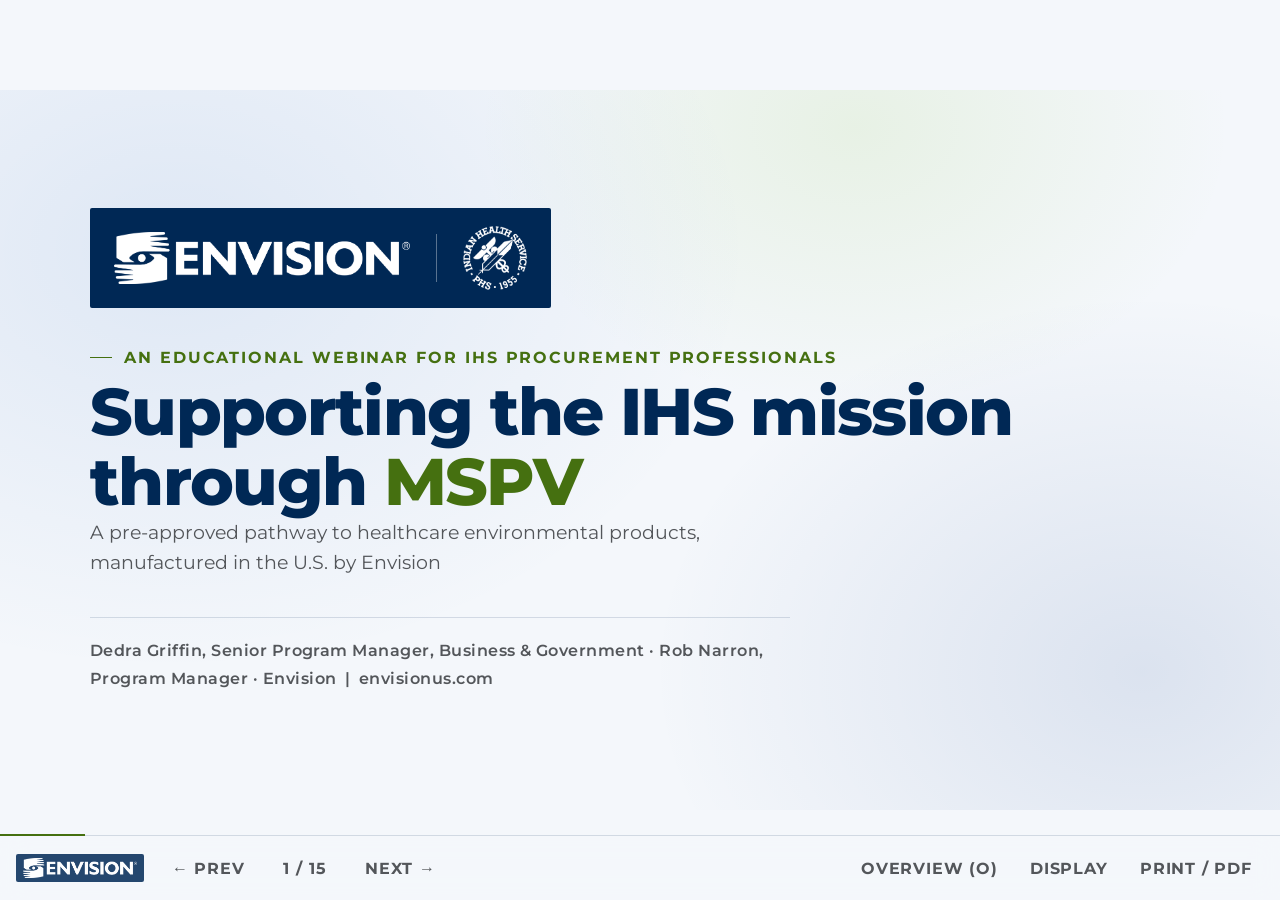
==== commit 2f2f8ea6: "Add Rob Narron to the title byline Rob presents the print portion, so his name and title join Dedra'" ====
--- a/index.html
+++ b/index.html
@@ -47,7 +47,7 @@
             <p class="eyebrow rise">An educational webinar for IHS procurement professionals</p>
             <h2 class="display-title rise-2">Supporting the IHS mission through <span class="accent">MSPV</span></h2>
             <p class="title-sub rise-2">A pre-approved pathway to healthcare environmental products, manufactured in the U.S. by Envision</p>
-            <p class="title-byline rise-3">Dedra Griffin, Senior Program Manager, Business &amp; Government &middot; Envision&ensp;|&ensp;envisionus.com</p>
+            <p class="title-byline rise-3">Dedra Griffin, Senior Program Manager, Business &amp; Government &middot; Rob Narron, Program Manager &middot; Envision&ensp;|&ensp;envisionus.com</p>
           </div>
         </section>
 
@@ -306,9 +306,14 @@
                 </div>
                 <div class="pv-card step" data-step="3" style="margin-top: 20px;">
                   <h3 class="panel-label">Print program contact</h3>
-                  <ul>
-                    <li>Rob Narron, Program Manager<br><a href="mailto:rob.narron@envisionus.com">rob.narron@envisionus.com</a> | <a href="tel:+13165703001">316-570-3001</a></li>
-                  </ul>
+                  <div class="pv-person">
+                    <img class="contact-photo contact-photo--sm" src="assets/img/rob-narron.jpg" alt="Rob Narron">
+                    <div>
+                      <p class="contact-name contact-name--sm">Rob Narron</p>
+                      <p class="contact-role">Program Manager</p>
+                      <p class="contact-lines contact-lines--tight"><a href="mailto:rob.narron@envisionus.com">rob.narron@envisionus.com</a><br><a href="tel:+13165703001">316-570-3001</a></p>
+                    </div>
+                  </div>
                 </div>
               </div>
             </div>
--- a/css/deck.css
+++ b/css/deck.css
@@ -745,6 +745,10 @@
 .pv-card li { font-size: 1rem; font-weight: 600; line-height: 1.55; }
 .pv-card a { color: inherit; text-decoration: underline; text-underline-offset: 3px; white-space: nowrap; }
 .pv-card a:hover, .pv-card a:focus-visible { color: var(--green-text); }
+.pv-person { display: flex; gap: 16px; align-items: center; }
+.contact-photo--sm { width: 96px; height: 96px; }
+.contact-name--sm { font-size: 1.1rem; font-weight: 800; letter-spacing: -0.01em; }
+.contact-lines--tight { margin-top: 6px; line-height: 1.6; }
 .placeholder-chip {
   display: inline-block; background: var(--gold-dim); border: 1px dashed var(--gold-border);
   border-radius: 2px; color: var(--gold); font-size: 1rem; font-weight: 700;
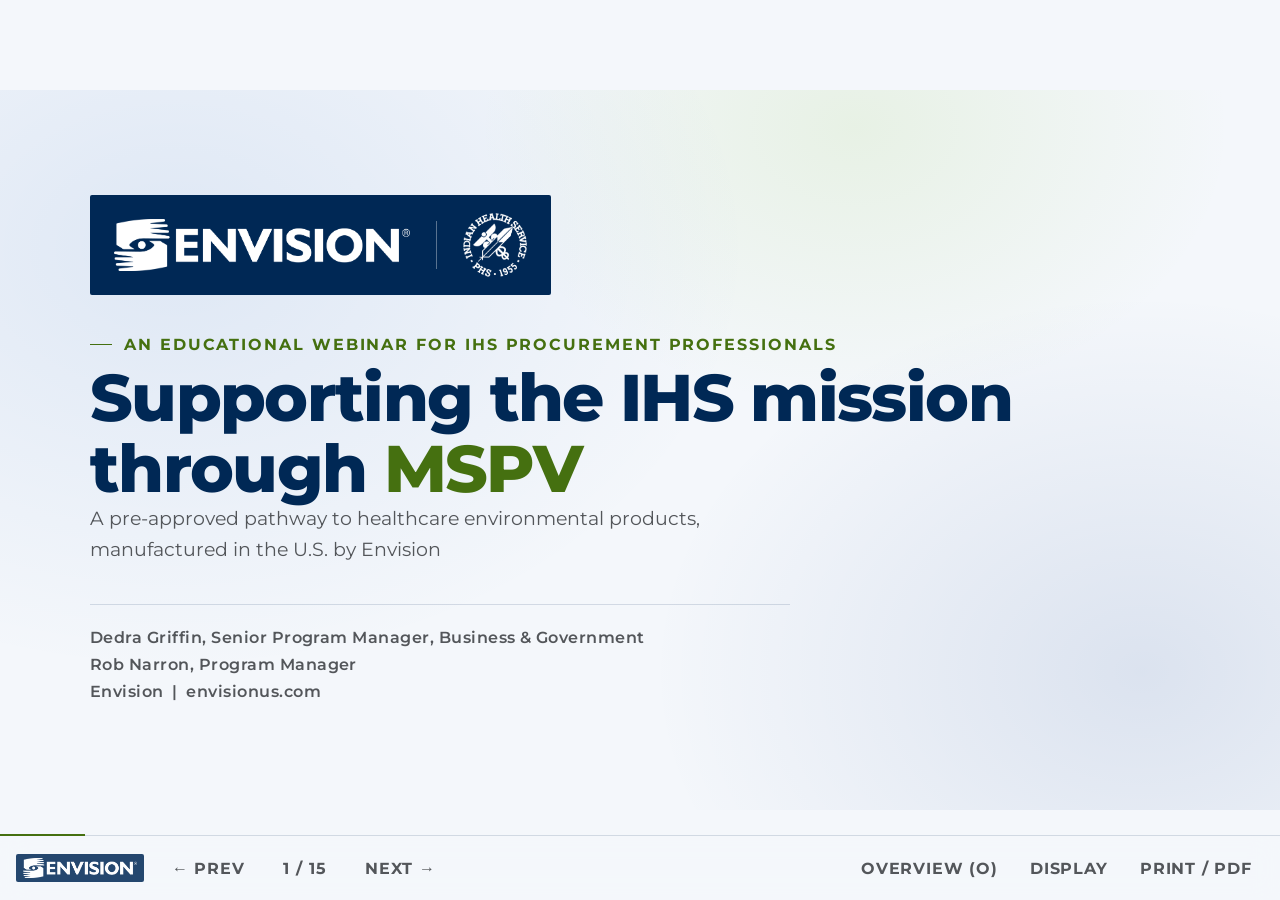
==== commit 30450925: "Rob's photo on the closing print card; his own byline line on the cover The closing slide's print pr" ====
--- a/index.html
+++ b/index.html
@@ -47,7 +47,7 @@
             <p class="eyebrow rise">An educational webinar for IHS procurement professionals</p>
             <h2 class="display-title rise-2">Supporting the IHS mission through <span class="accent">MSPV</span></h2>
             <p class="title-sub rise-2">A pre-approved pathway to healthcare environmental products, manufactured in the U.S. by Envision</p>
-            <p class="title-byline rise-3">Dedra Griffin, Senior Program Manager, Business &amp; Government &middot; Rob Narron, Program Manager &middot; Envision&ensp;|&ensp;envisionus.com</p>
+            <p class="title-byline rise-3">Dedra Griffin, Senior Program Manager, Business &amp; Government<br>Rob Narron, Program Manager<br>Envision&ensp;|&ensp;envisionus.com</p>
           </div>
         </section>
 
@@ -572,9 +572,14 @@
                 </div>
                 <div class="pv-card">
                   <h3 class="panel-label">Print program (separate from MSPV)</h3>
-                  <ul>
-                    <li>Rob Narron, Program Manager | <a href="mailto:rob.narron@envisionus.com">rob.narron@envisionus.com</a> | <a href="tel:+13165703001">316-570-3001</a></li>
-                  </ul>
+                  <div class="pv-person">
+                    <img class="contact-photo contact-photo--sm" src="assets/img/rob-narron.jpg" alt="Rob Narron">
+                    <div>
+                      <p class="contact-name contact-name--sm">Rob Narron</p>
+                      <p class="contact-role">Program Manager</p>
+                      <p class="contact-lines contact-lines--tight"><a href="mailto:rob.narron@envisionus.com">rob.narron@envisionus.com</a> | <a href="tel:+13165703001">316-570-3001</a></p>
+                    </div>
+                  </div>
                 </div>
               </div>
               <div class="next-steps step" data-step="1">
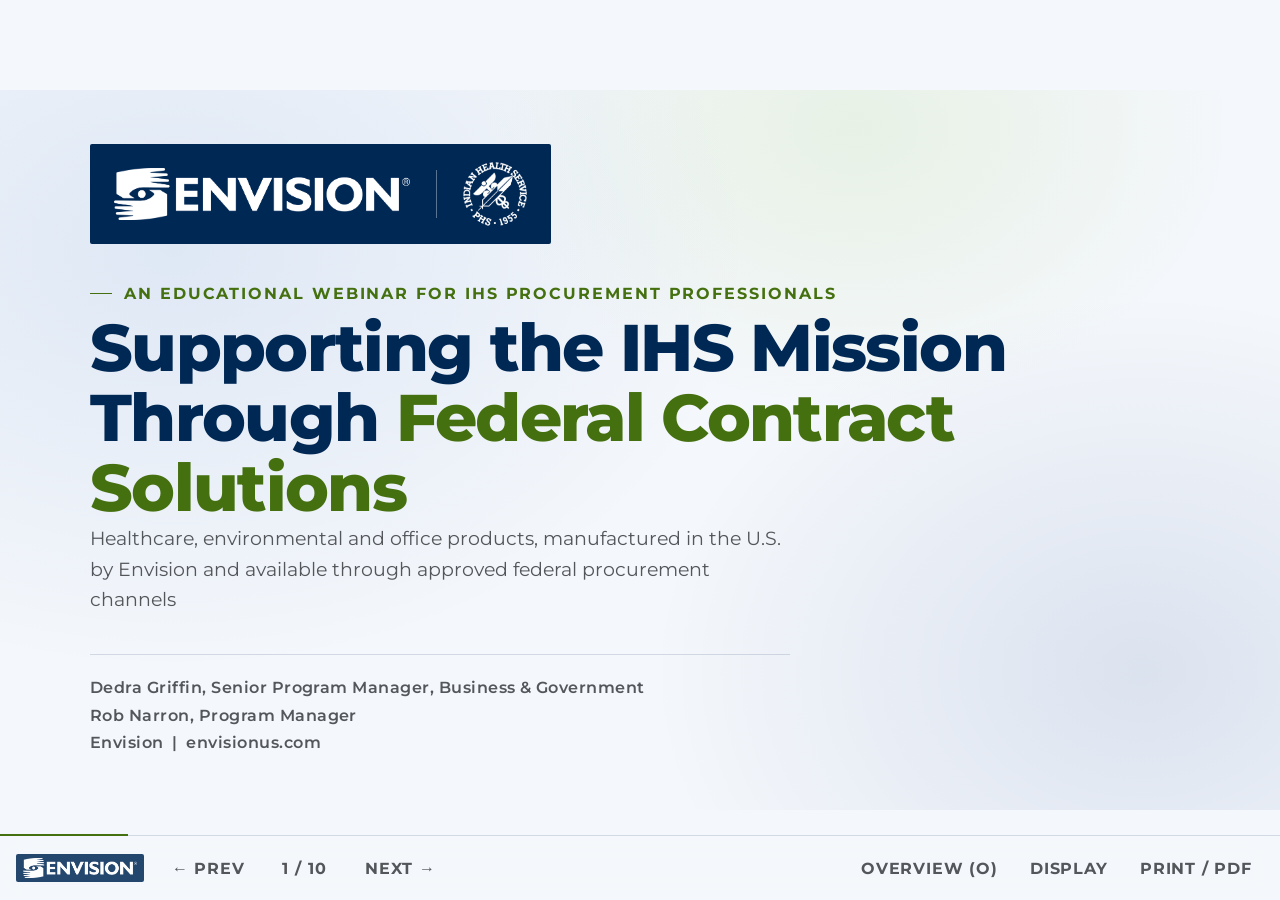
==== commit f3474e5a: "Apply IHS feedback of Oct 12: new title, How to buy slide, 10 slides - Retitle to "Supporting the IH" ====
--- a/index.html
+++ b/index.html
@@ -13,12 +13,12 @@
   <meta charset="UTF-8">
   <meta name="viewport" content="width=device-width, initial-scale=1.0">
   <meta name="robots" content="noindex, nofollow">
-  <meta name="description" content="An educational webinar for IHS procurement professionals: a pre-approved pathway to healthcare environmental products, manufactured in the U.S. by Envision.">
-  <meta property="og:title" content="Supporting the IHS mission through MSPV">
+  <meta name="description" content="An educational webinar for IHS procurement professionals: healthcare, environmental and office products, manufactured in the U.S. by Envision and available through approved federal procurement channels.">
+  <meta property="og:title" content="Supporting the IHS Mission Through Federal Contract Solutions">
   <meta property="og:description" content="An educational webinar for IHS procurement professionals, presented by Envision.">
   <meta property="og:image" content="assets/img/og-image.png">
   <meta property="og:type" content="website">
-  <title>Supporting the IHS mission through MSPV | Envision</title>
+  <title>Supporting the IHS Mission Through Federal Contract Solutions | Envision</title>
   <link rel="icon" type="image/png" sizes="32x32" href="assets/img/favicon-32.png">
   <link rel="apple-touch-icon" sizes="180x180" href="assets/img/favicon-180.png">
   <link rel="stylesheet" href="css/deck.css">
@@ -30,13 +30,13 @@
   <div class="sr-only" role="status" aria-live="polite" id="announcer"></div>
 
   <main id="main">
-    <h1 class="sr-only">Supporting the IHS mission through MSPV: an educational webinar deck for IHS procurement professionals, presented by Envision</h1>
+    <h1 class="sr-only">Supporting the IHS Mission Through Federal Contract Solutions: an educational webinar deck for IHS procurement professionals, presented by Envision</h1>
 
     <div id="viewport">
       <div id="stage">
 
         <!-- ============ Slide 1: Title ============ -->
-        <section class="slide slide--title" id="slide-1" data-title="Supporting the IHS mission through MSPV" aria-label="Slide 1 of 15: Title">
+        <section class="slide slide--title" id="slide-1" data-title="Supporting the IHS Mission Through Federal Contract Solutions" aria-label="Slide 1 of 10: Title">
           <div class="title-ambient" aria-hidden="true"></div>
           <div class="title-inner">
             <div class="title-logos rise">
@@ -45,14 +45,14 @@
               <img class="title-logo title-logo--ihs" src="assets/img/ihs-logo-white.png" alt="Indian Health Service">
             </div>
             <p class="eyebrow rise">An educational webinar for IHS procurement professionals</p>
-            <h2 class="display-title rise-2">Supporting the IHS mission through <span class="accent">MSPV</span></h2>
-            <p class="title-sub rise-2">A pre-approved pathway to healthcare environmental products, manufactured in the U.S. by Envision</p>
+            <h2 class="display-title rise-2">Supporting the IHS Mission Through <span class="accent">Federal Contract Solutions</span></h2>
+            <p class="title-sub rise-2">Healthcare, environmental and office products, manufactured in the U.S. by Envision and available through approved federal procurement channels</p>
             <p class="title-byline rise-3">Dedra Griffin, Senior Program Manager, Business &amp; Government<br>Rob Narron, Program Manager<br>Envision&ensp;|&ensp;envisionus.com</p>
           </div>
         </section>
 
         <!-- ============ Slide 2: Built for federal scale ============ -->
-        <section class="slide" id="slide-2" data-title="Built for federal scale" aria-label="Slide 2 of 15: Built for federal scale">
+        <section class="slide" id="slide-2" data-title="Built for federal scale" aria-label="Slide 2 of 10: Built for federal scale">
           <div class="slide-head">
             <p class="eyebrow">Who is behind the product</p>
             <h2>Built for federal scale</h2>
@@ -75,29 +75,8 @@
           </div>
         </section>
 
-        <!-- ============ Slide 3: The AbilityOne Program ============ -->
-        <section class="slide slide--deep" id="slide-3" data-title="The AbilityOne Program" aria-label="Slide 3 of 15: The AbilityOne Program">
-          <div class="slide-head">
-            <p class="eyebrow">The legal foundation</p>
-            <h2>The AbilityOne Program</h2>
-          </div>
-          <div class="slide-body">
-            <ul class="bullets bullets--lg" style="margin-bottom: 28px;">
-              <li class="step" data-step="1">A federal procurement program established by the Javits-Wagner-O'Day Act</li>
-              <li class="step" data-step="1">Administered by the U.S. AbilityOne Commission, an independent federal agency</li>
-              <li class="step" data-step="1">Items on the <button type="button" class="term" data-term="procurement-list">AbilityOne Procurement List</button> are required sources for federal purchases under FAR 8.002</li>
-              <li class="step" data-step="1">Every purchase funds employment for people who are blind or have significant disabilities</li>
-            </ul>
-            <div class="stat-row stat-row--3">
-              <div class="stat"><p class="stat-n"><span data-count="41000">41,000</span></p><p class="stat-l">jobs nationwide through the program (FY2025)</p></div>
-              <div class="stat"><p class="stat-n"><span data-count="4.7" data-prefix="$" data-suffix="B" data-decimals="1">$4.7B</span></p><p class="stat-l">in products and services delivered to the federal government in FY2025</p></div>
-              <div class="stat"><p class="stat-n"><span data-count="500" data-prefix="~">~500</span></p><p class="stat-l">participating nonprofit agencies, including Envision</p></div>
-            </div>
-          </div>
-        </section>
-
-        <!-- ============ Slide 4: How AbilityOne works ============ -->
-        <section class="slide slide--org" id="slide-4" data-title="How AbilityOne works" aria-label="Slide 4 of 15: How AbilityOne works">
+        <!-- ============ Slide 3: How AbilityOne works ============ -->
+        <section class="slide slide--org" id="slide-3" data-title="How AbilityOne works" aria-label="Slide 3 of 10: How AbilityOne works">
           <div class="slide-head">
             <p class="eyebrow">Authority, from the top down</p>
             <h2>How AbilityOne works</h2>
@@ -178,8 +157,8 @@
           </div>
         </section>
 
-        <!-- ============ Slide 5: Your mission and ours ============ -->
-        <section class="slide slide--mission" id="slide-5" data-title="Your mission and ours" aria-label="Slide 5 of 15: Your mission and ours">
+        <!-- ============ Slide 4: Your mission and ours ============ -->
+        <section class="slide slide--mission" id="slide-4" data-title="Your mission and ours" aria-label="Slide 4 of 10: Your mission and ours">
           <div class="slide-head">
             <p class="eyebrow">Shared purpose</p>
             <h2>Your mission and ours</h2>
@@ -199,22 +178,45 @@
           </div>
         </section>
 
+        <!-- ============ Slide 5: AbilityOne and the Buy Indian Act ============ -->
+        <section class="slide slide--deep" id="slide-5" data-title="AbilityOne and the Buy Indian Act work together" aria-label="Slide 5 of 10: AbilityOne and the Buy Indian Act work together">
+          <div class="slide-head">
+            <p class="eyebrow">Two authorities, one rulebook</p>
+            <h2>AbilityOne and the Buy Indian Act work together</h2>
+          </div>
+          <div class="slide-body">
+            <ul class="bullets" style="max-width: 980px;">
+              <li class="step" data-step="1">Your Buy Indian Act priority stays fully intact; it governs the wide universe of goods and services not on the AbilityOne Procurement List</li>
+              <li class="step" data-step="1">For the narrow set of items that are on the Procurement List, federal rules already made the sourcing decision</li>
+              <li class="step" data-step="1">Ordering those items through an approved federal channel is compliant by default, and keeps Buy Indian authority focused where it reaches furthest</li>
+              <li class="step" data-step="1">Our own supply chain includes Dakota Western, an Indian-owned company that supplies film for our can liner production</li>
+            </ul>
+            <div class="quote-card fade-step step" data-step="2">
+              <h3 class="panel-label">From the IHS acquisition regulation</h3>
+              <blockquote>&ldquo;The Buy Indian Act does not apply when mandatory government sources are available, as required by FAR 8.002.&rdquo;</blockquote>
+              <cite><button type="button" class="term" data-term="hhsar">HHSAR</button> Subpart 326.6</cite>
+              <div class="quote-actions">
+                <button type="button" class="btn-ghost-sm" id="openCitation" aria-haspopup="dialog">Read HHSAR 326.6 in context</button>
+              </div>
+            </div>
+          </div>
+        </section>
+
         <!-- ============ Slide 6: Everything Envision supplies ============ -->
-        <section class="slide slide--calm" id="slide-6" data-title="Everything Envision supplies" aria-label="Slide 6 of 15: Everything Envision supplies">
-          <div class="slide-head">
-            <p class="eyebrow">Before the MSPV deep dive</p>
+        <section class="slide slide--calm" id="slide-6" data-title="Everything Envision supplies" aria-label="Slide 6 of 10: Everything Envision supplies">
+          <div class="slide-head">
+            <p class="eyebrow">Discover what&rsquo;s available. Understand how to buy.</p>
             <h2>Everything Envision supplies</h2>
           </div>
           <div class="slide-body">
-            <p class="lead-line step" data-step="1">Envision's federal supply runs wider than the can liners on this contract: eight capabilities and six services.</p>
+            <p class="lead-line step" data-step="1">Discover Envision's diverse product portfolio available through approved federal procurement channels.</p>
             <div class="supply-split">
               <div class="supply-zone step" data-step="1">
                 <h3 class="panel-label">Capabilities</h3>
                 <ul class="supply-grid">
-                <li class="supply-tile supply-tile--flag">
+                <li class="supply-tile">
                   <span class="supply-t">Polymer &amp; Film Manufacturing</span>
                   <span class="supply-d">Can liners, medical and specialty bags, plastic sheeting</span>
-                  <span class="supply-flag">On this contract</span>
                 </li>
                 <li class="supply-tile">
                   <span class="supply-t">Textile &amp; Apparel</span>
@@ -252,17 +254,13 @@
                 <li class="supply-tile supply-tile--flag">
                   <span class="supply-t">Print</span>
                   <span class="supply-d">Web-to-print, commercial print, Braille embossing, bindery</span>
-                  <span class="supply-flag">Separate process, next slide</span>
+                  <span class="supply-flag">Ordered separately, slide 9</span>
                 </li>
                 <li class="supply-tile">
                   <span class="supply-t">Envision Contact Center</span>
                   <span class="supply-d">Multi-channel customer service from Dallas and Wichita</span>
                 </li>
                 <li class="supply-tile">
-                  <span class="supply-t">Secure Document Services</span>
-                  <span class="supply-d">Federal mailrooms, digitization, certified destruction</span>
-                </li>
-                <li class="supply-tile">
                   <span class="supply-t">Accessibility Services</span>
                   <span class="supply-d">ADA Title II consulting, WCAG audits and training</span>
                 </li>
@@ -270,7 +268,7 @@
                   <span class="supply-t">Federal Procurement Services</span>
                   <span class="supply-d">A managed pathway into federal and military procurement</span>
                 </li>
-                <li class="supply-tile">
+                <li class="supply-tile supply-tile--wide">
                   <span class="supply-t">Quality Assurance &amp; Compliance</span>
                   <span class="supply-d">ISO 9001:2015 at both campuses, DCMA Alternate Release</span>
                 </li>
@@ -280,10 +278,136 @@
           </div>
         </section>
 
-        <!-- ============ Slide 7: Print, a separate process ============ -->
-        <section class="slide slide--wash" id="slide-7" data-title="Print: a separate process" aria-label="Slide 7 of 15: Print, a separate process">
-          <div class="slide-head">
-            <p class="eyebrow">Not part of MSPV</p>
+        <!-- ============ Slide 7: How to buy ============ -->
+        <section class="slide slide--wash" id="slide-7" data-title="How to buy" aria-label="Slide 7 of 10: How to buy">
+          <div class="slide-head">
+            <p class="eyebrow">Contracts and channels</p>
+            <h2>How to buy</h2>
+          </div>
+          <div class="slide-body">
+            <div class="buy-grid">
+              <div class="buy-col step" data-step="1">
+                <h3 class="panel-label">Envision Wichita</h3>
+                <ul class="buy-list">
+                  <li class="buy-row">
+                    <span class="buy-ch"><button type="button" class="term" data-term="mspv">MSPV</button>, Authorized Prime Vendor</span>
+                    <span class="buy-num">36C10X23G0011</span>
+                    <span class="buy-via">Through Medline</span>
+                  </li>
+                  <li class="buy-row">
+                    <span class="buy-ch"><button type="button" class="term" data-term="dapa">DAPA</button></span>
+                    <span class="buy-num">SP0200-05-0041</span>
+                    <span class="buy-via">Through Cardinal Health</span>
+                  </li>
+                  <li class="buy-row">
+                    <span class="buy-ch">GSA</span>
+                    <span class="buy-num">Order by <button type="button" class="term" data-term="nsn">NSN</button></span>
+                    <span class="buy-via"><a href="https://www.gsaadvantage.gov">gsaadvantage.gov</a></span>
+                  </li>
+                  <li class="buy-row">
+                    <span class="buy-ch">AbilityOne</span>
+                    <span class="buy-num">Order by NSN</span>
+                    <span class="buy-via"><a href="https://www.abilityone.com">AbilityOne.com</a></span>
+                  </li>
+                  <li class="buy-row">
+                    <span class="buy-ch">Purchase direct</span>
+                    <span class="buy-num">Order by NSN</span>
+                    <span class="buy-via"><a href="mailto:sales@envisionus.com">sales@envisionus.com</a></span>
+                  </li>
+                </ul>
+              </div>
+              <div class="buy-col step" data-step="2">
+                <h3 class="panel-label">Envision Dallas</h3>
+                <ul class="buy-list">
+                  <li class="buy-row">
+                    <span class="buy-ch"><button type="button" class="term" data-term="ecat">eCAT</button> (eyeglass cases)</span>
+                    <span class="buy-num">SPE2DE-24-D-0004</span>
+                    <span class="buy-via"><a href="https://www.medical.dla.mil/Portal/">medical.dla.mil/Portal</a></span>
+                  </li>
+                  <li class="buy-row">
+                    <span class="buy-ch">GSA</span>
+                    <span class="buy-num">Order by NSN</span>
+                    <span class="buy-via"><a href="https://www.gsaadvantage.gov">gsaadvantage.gov</a></span>
+                  </li>
+                  <li class="buy-row">
+                    <span class="buy-ch">AbilityOne</span>
+                    <span class="buy-num">Order by NSN</span>
+                    <span class="buy-via"><a href="https://www.abilityone.com">AbilityOne.com</a></span>
+                  </li>
+                  <li class="buy-row">
+                    <span class="buy-ch">Purchase direct</span>
+                    <span class="buy-num">Order by NSN</span>
+                    <span class="buy-via"><a href="mailto:sales@envisionus.com">sales@envisionus.com</a></span>
+                  </li>
+                </ul>
+              </div>
+              <div class="buy-col buy-col--side">
+                <div class="step" data-step="3">
+                  <h3 class="panel-label">Envision Print</h3>
+                  <ul class="buy-list">
+                    <li class="buy-row">
+                      <span class="buy-ch">Personalized storefront</span>
+                      <span class="buy-num">Order by NSN</span>
+                      <span class="buy-via">Rob Narron, <a href="tel:+13165703001">316-570-3001</a><br><a href="mailto:rob.narron@envisionus.com">rob.narron@envisionus.com</a></span>
+                    </li>
+                  </ul>
+                </div>
+                <div class="buy-dist step" data-step="4">
+                  <h3 class="panel-label">Well-known authorized distributors<span aria-hidden="true">*</span></h3>
+                  <ul class="buy-chips">
+                    <li>Medline</li>
+                    <li>Cardinal Health</li>
+                    <li>Concordance</li>
+                    <li>Grainger</li>
+                    <li>SP Richards</li>
+                    <li>Fastenal</li>
+                  </ul>
+                  <p class="buy-note"><span aria-hidden="true">*</span>Not every authorized AbilityOne distributor is listed. To confirm yours, contact Dedra Griffin: <a href="tel:+13164257109">316-425-7109</a>, <a href="mailto:Dedra.Griffin@envisionus.com">Dedra.Griffin@envisionus.com</a></p>
+                </div>
+              </div>
+            </div>
+          </div>
+        </section>
+
+        <!-- ============ Slide 8: Contract at a glance ============ -->
+        <section class="slide" id="slide-8" data-title="Contract 36C10X23G0011 at a glance" aria-label="Slide 8 of 10: Contract 36C10X23G0011 at a glance">
+          <div class="slide-head">
+            <p class="eyebrow">MSPV, on contract today</p>
+            <h2>Contract 36C10X23G0011 at a glance</h2>
+          </div>
+          <div class="slide-body">
+            <div class="card-grid">
+              <button type="button" class="ccard step" data-step="1" id="copyContract" data-copy="36C10X23G0011">
+                <svg class="ccard-icon" viewBox="0 0 24 24" fill="none" stroke="currentColor" stroke-width="2" aria-hidden="true"><path d="M9 3L7 21M17 3l-2 18M4 8h17M3 16h17"/></svg>
+                <span class="ccard-v">36C10X23G0011</span>
+                <span class="ccard-l">Contract number to reference on every order</span>
+                <span class="copy-badge">Copy the number</span>
+              </button>
+              <div class="ccard step" data-step="1">
+                <svg class="ccard-icon" viewBox="0 0 24 24" fill="none" stroke="currentColor" stroke-width="2" aria-hidden="true"><rect x="3" y="5" width="18" height="16" rx="1"/><path d="M3 10h18M8 3v4M16 3v4"/></svg>
+                <span class="ccard-v">Through Oct 14, 2028</span>
+                <span class="ccard-l">Period of performance, which began October 15, 2023. Each item's own dates are in the item explorer.</span>
+              </div>
+              <button type="button" class="ccard step" data-step="1" id="openExplorer" aria-haspopup="dialog">
+                <svg class="ccard-icon" viewBox="0 0 24 24" fill="none" stroke="currentColor" stroke-width="2" aria-hidden="true"><path d="M4 6h16M4 12h16M4 18h10"/><circle cx="19" cy="18" r="2.4"/></svg>
+                <span class="ccard-v" id="itemCountCard">The item list</span>
+                <span class="ccard-l" id="itemAsOfCard">Generated from the contract item listing</span>
+                <span class="ccard-hint">Open the item explorer</span>
+              </button>
+              <div class="ccard step" data-step="1">
+                <svg class="ccard-icon" viewBox="0 0 24 24" fill="none" stroke="currentColor" stroke-width="2" aria-hidden="true"><path d="M4 19l6-6 4 3 6-8"/><path d="M20 8V5h-3"/></svg>
+                <span class="ccard-v">A growing list</span>
+                <span class="ccard-l">Items added in 2023, 2024 and 2025, with more planned</span>
+              </div>
+            </div>
+            <p class="card-note step" data-step="1">Wider than can liners: biohazard bags for health clinics are on contract, alongside compostable liners, shredder bags, zip bags and insect repellent.</p>
+          </div>
+        </section>
+
+        <!-- ============ Slide 9: Print, a separate process ============ -->
+        <section class="slide slide--wash" id="slide-9" data-title="Print: a separate process" aria-label="Slide 9 of 10: Print, a separate process">
+          <div class="slide-head">
+            <p class="eyebrow">Envision Print</p>
             <h2>Print: a separate process</h2>
           </div>
           <div class="slide-body" style="justify-content: center;">
@@ -302,7 +426,7 @@
               <div>
                 <div class="quote-card fade-step step" data-step="2" style="margin-top: 0;">
                   <h3 class="panel-label">Ordered separately</h3>
-                  <p class="callout-line">Print products are ordered through a separate process, not MSPV. The item list and PVONs in this deck apply only to contract 36C10X23G0011.</p>
+                  <p class="callout-line">Print is ordered through a personalized storefront that Rob sets up for your facility, separate from the product contracts on the How to Buy slide.</p>
                 </div>
                 <div class="pv-card step" data-step="3" style="margin-top: 20px;">
                   <h3 class="panel-label">Print program contact</h3>
@@ -320,243 +444,11 @@
           </div>
         </section>
 
-        <!-- ============ Slide 8: The MSPV program ============ -->
-        <section class="slide slide--wash" id="slide-8" data-title="The MSPV program" aria-label="Slide 8 of 15: The MSPV program">
-          <div class="slide-head">
-            <p class="eyebrow">The pathway</p>
-            <h2>The MSPV program</h2>
-          </div>
-          <div class="slide-body">
-            <ul class="bullets" style="margin-bottom: 30px;">
-              <li class="step" data-step="1">The VA Medical/Surgical Prime Vendor program: a pre-competed national vehicle for medical, surgical, dental, laboratory and environmental supplies</li>
-              <li class="step" data-step="1">Current generation: MSPV Gen-Z, awarded in 2023 and managed by VA's Medical Supply Program Office</li>
-              <li class="step" data-step="1">IHS federal facilities are already authorized users, so access is in place today</li>
-              <li class="step" data-step="1">Orders route through your assigned Prime Vendor</li>
-              <li class="step" data-step="1">Envision has supplied VA hospitals through this program for more than 25 years</li>
-            </ul>
-            <div class="flow step" data-step="2" aria-label="Order flow diagram">
-              <div class="flow-track" aria-hidden="true"><span class="flow-token"></span></div>
-              <div class="flow-step"><span class="flow-num">Step 1</span><p>Your facility places the order</p></div>
-              <div class="flow-step"><span class="flow-num">Step 2</span><p>Your Prime Vendor fills it from the MSPV contract</p></div>
-              <div class="flow-step"><span class="flow-num">Step 3</span><p>Envision product arrives, made in the U.S.</p></div>
-            </div>
-            <div style="margin-top: 14px;">
-              <button type="button" class="btn-ghost-sm step" data-step="2" id="flowReplay">Replay the flow</button>
-            </div>
-          </div>
-        </section>
-
-        <!-- ============ Slide 9: Contract at a glance ============ -->
-        <section class="slide" id="slide-9" data-title="Contract 36C10X23G0011 at a glance" aria-label="Slide 9 of 15: Contract 36C10X23G0011 at a glance">
-          <div class="slide-head">
-            <p class="eyebrow">On contract today</p>
-            <h2>Contract 36C10X23G0011 at a glance</h2>
-          </div>
-          <div class="slide-body">
-            <div class="card-grid">
-              <button type="button" class="ccard step" data-step="1" id="copyContract" data-copy="36C10X23G0011">
-                <svg class="ccard-icon" viewBox="0 0 24 24" fill="none" stroke="currentColor" stroke-width="2" aria-hidden="true"><path d="M9 3L7 21M17 3l-2 18M4 8h17M3 16h17"/></svg>
-                <span class="ccard-v">36C10X23G0011</span>
-                <span class="ccard-l">Contract number to reference on every order</span>
-                <span class="copy-badge">Copy the number</span>
-              </button>
-              <div class="ccard step" data-step="1">
-                <svg class="ccard-icon" viewBox="0 0 24 24" fill="none" stroke="currentColor" stroke-width="2" aria-hidden="true"><rect x="3" y="5" width="18" height="16" rx="1"/><path d="M3 10h18M8 3v4M16 3v4"/></svg>
-                <span class="ccard-v">Through Oct 14, 2028</span>
-                <span class="ccard-l">Period of performance, which began October 15, 2023. Each item's own dates are in the item explorer.</span>
-              </div>
-              <button type="button" class="ccard step" data-step="1" id="openExplorer" aria-haspopup="dialog">
-                <svg class="ccard-icon" viewBox="0 0 24 24" fill="none" stroke="currentColor" stroke-width="2" aria-hidden="true"><path d="M4 6h16M4 12h16M4 18h10"/><circle cx="19" cy="18" r="2.4"/></svg>
-                <span class="ccard-v" id="itemCountCard">The item list</span>
-                <span class="ccard-l" id="itemAsOfCard">Generated from the contract item listing</span>
-                <span class="ccard-hint">Open the item explorer</span>
-              </button>
-              <div class="ccard step" data-step="1">
-                <svg class="ccard-icon" viewBox="0 0 24 24" fill="none" stroke="currentColor" stroke-width="2" aria-hidden="true"><path d="M4 19l6-6 4 3 6-8"/><path d="M20 8V5h-3"/></svg>
-                <span class="ccard-v">A growing list</span>
-                <span class="ccard-l">Items added in 2023, 2024 and 2025, with more planned</span>
-              </div>
-            </div>
-            <p class="card-note step" data-step="1">Wider than can liners: biohazard bags for health clinics are on contract, alongside compostable liners, shredder bags, zip bags and insect repellent.</p>
-          </div>
-        </section>
-
-        <!-- ============ Slide 10: Know your liners ============ -->
-        <section class="slide slide--wash" id="slide-10" data-title="Know your liners" aria-label="Slide 10 of 15: Know your liners">
-          <div class="slide-head">
-            <p class="eyebrow">A 60-second materials lesson</p>
-            <h2>Know your liners</h2>
-          </div>
-          <div class="slide-body">
-            <div class="liner-scenarios" role="group" aria-label="Pick a waste scenario to see the matching liner family">
-              <span class="scenario-label">Pick a scenario</span>
-              <button type="button" class="scenario-btn" data-scenario="dry" aria-pressed="false">Routine dry</button>
-              <button type="button" class="scenario-btn" data-scenario="wet" aria-pressed="false">Heavy wet</button>
-              <button type="button" class="scenario-btn" data-scenario="sharp" aria-pressed="false">Sharp-edged</button>
-              <button type="button" class="scenario-btn" data-scenario="food" aria-pressed="false">Food service</button>
-            </div>
-            <p class="liner-why" id="linerWhy" role="status" aria-live="polite"></p>
-            <div class="liner-grid">
-              <div class="liner-panel step" data-step="1" id="panel-hdpe">
-                <div class="liner-panel-copy">
-                  <h3 class="panel-label"><button type="button" class="term" data-term="hdpe">HDPE</button>, high density</h3>
-                  <ul class="bullets">
-                    <li>Thin gauge with high strength for its weight</li>
-                    <li>Best for routine dry waste</li>
-                    <li>Economical case yields for high-volume areas</li>
-                  </ul>
-                </div>
-                <span class="product-tile"><img src="assets/img/can-liner-hdpe.jpg" alt="A filled clear HDPE can liner, its thin film settling into crisp, sharp creases around light dry fill"></span>
-              </div>
-              <div class="liner-panel step" data-step="1" id="panel-lldpe">
-                <div class="liner-panel-copy">
-                  <h3 class="panel-label"><button type="button" class="term" data-term="lldpe">LLDPE</button>, linear low density</h3>
-                  <ul class="bullets">
-                    <li>Stretch, puncture and tear resistance</li>
-                    <li>Best for heavy, wet or sharp-edged waste</li>
-                    <li>The workhorse for clinical and food service areas</li>
-                  </ul>
-                </div>
-                <span class="product-tile"><img src="assets/img/can-liner-lldpe.jpg" alt="A filled clear LLDPE can liner, its film stretched smooth and taut around a dense, heavy load"></span>
-              </div>
-            </div>
-            <p class="liner-close step" data-step="2">Both families are on contract, and the full Envision line runs wider: <strong>color-coded medical isolation liners, compostable options, and custom sizes, colors and in-line imprinting</strong>, manufactured end to end at our Wichita campus. We help your teams match the liner to the application and right-size to cut cost and waste.</p>
-          </div>
-        </section>
-
-        <!-- ============ Slide 11: Why order through MSPV ============ -->
-        <section class="slide" id="slide-11" data-title="Why order through MSPV" aria-label="Slide 11 of 15: Why order through MSPV">
-          <div class="slide-head">
-            <p class="eyebrow">Five reasons</p>
-            <h2>Why order through MSPV</h2>
-          </div>
-          <div class="slide-body">
-            <div class="benefit-rows">
-              <div class="benefit step" data-step="1">
-                <svg class="b-icon" viewBox="0 0 24 24" fill="none" stroke="currentColor" stroke-width="2" aria-hidden="true"><path d="M12 3l8 4v5c0 5-3.5 8-8 9-4.5-1-8-4-8-9V7z"/><path d="M9 12l2 2 4-4"/></svg>
-                <p><strong>Compliance built in.</strong> Procurement List items are required federal sources under FAR 8.002, so the purchase is compliant by default.</p>
-              </div>
-              <div class="benefit step" data-step="1">
-                <svg class="b-icon" viewBox="0 0 24 24" fill="none" stroke="currentColor" stroke-width="2" aria-hidden="true"><path d="M4 12h16M14 6l6 6-6 6"/></svg>
-                <div>
-                  <p><strong>Room to order.</strong> Orders run against an existing federal contract, not against the $15,000 <button type="button" class="term" data-term="micro-purchase">micro-purchase</button> card ceiling.</p>
-                  <div class="cap-visual" aria-hidden="true">
-                    <div class="cap-bar-row"><span>Purchase card</span><span class="cap-bar"><span class="fill"></span><span class="cap-mark"></span><span class="cap-note">capped at $15,000</span></span></div>
-                    <div class="cap-bar-row"><span>Contract ordering</span><span class="cap-bar cap-bar--open"><span class="fill"></span></span></div>
-                  </div>
-                  <p class="sr-only">Comparison: purchase-card buying is capped at the $15,000 micro-purchase threshold, while ordering against the contract is not capped by it.</p>
-                </div>
-              </div>
-              <div class="benefit step" data-step="1">
-                <svg class="b-icon" viewBox="0 0 24 24" fill="none" stroke="currentColor" stroke-width="2" aria-hidden="true"><path d="M4 6h12M4 12h12M4 18h12"/><path d="M19 5v14"/></svg>
-                <p><strong>Simple to execute.</strong> Order from your Prime Vendor using each item's <button type="button" class="term" data-term="pvon">PVON</button>.</p>
-              </div>
-              <div class="benefit step" data-step="1">
-                <svg class="b-icon" viewBox="0 0 24 24" fill="none" stroke="currentColor" stroke-width="2" aria-hidden="true"><path d="M4 19l5-5 4 3 7-8"/><path d="M20 12V9h-3"/></svg>
-                <p><strong>Progress you can report.</strong> Purchases count toward HHS's AbilityOne spending pledge.</p>
-              </div>
-              <div class="benefit step" data-step="1">
-                <svg class="b-icon" viewBox="0 0 24 24" fill="none" stroke="currentColor" stroke-width="2" aria-hidden="true"><circle cx="9" cy="8" r="3"/><path d="M3 20c0-3.5 2.5-5.5 6-5.5s6 2 6 5.5"/><circle cx="17" cy="9" r="2.4"/><path d="M16.5 14.7c2.8.3 4.5 2 4.5 4.8"/></svg>
-                <p><strong>Employment with every order.</strong> Each case funds jobs for people who are blind or have low vision.</p>
-              </div>
-            </div>
-          </div>
-        </section>
-
-        <!-- ============ Slide 12: AbilityOne and the Buy Indian Act ============ -->
-        <section class="slide slide--calm" id="slide-12" data-title="AbilityOne and the Buy Indian Act work together" aria-label="Slide 12 of 15: AbilityOne and the Buy Indian Act work together">
-          <div class="slide-head">
-            <p class="eyebrow">Two authorities, one rulebook</p>
-            <h2>AbilityOne and the Buy Indian Act work together</h2>
-          </div>
-          <div class="slide-body">
-            <ul class="bullets" style="max-width: 980px;">
-              <li class="step" data-step="1">Your Buy Indian Act priority stays fully intact; it governs the wide universe of goods and services not on the AbilityOne Procurement List</li>
-              <li class="step" data-step="1">For the narrow set of items that are on the Procurement List, federal rules already made the sourcing decision</li>
-              <li class="step" data-step="1">Ordering those items through MSPV is compliant by default, and keeps Buy Indian authority focused where it reaches furthest</li>
-              <li class="step" data-step="1">Our own supply chain includes Dakota Western, an Indian-owned company that supplies film for our can liner production</li>
-            </ul>
-            <div class="quote-card fade-step step" data-step="2">
-              <h3 class="panel-label">From the IHS acquisition regulation</h3>
-              <blockquote>&ldquo;The Buy Indian Act does not apply when mandatory government sources are available, as required by FAR 8.002.&rdquo;</blockquote>
-              <cite><button type="button" class="term" data-term="hhsar">HHSAR</button> Subpart 326.6</cite>
-              <div class="quote-actions">
-                <button type="button" class="btn-ghost-sm" id="openCitation" aria-haspopup="dialog">Read HHSAR 326.6 in context</button>
-              </div>
-            </div>
-          </div>
-        </section>
-
-        <!-- ============ Slide 13: Training and support ============ -->
-        <section class="slide slide--wash" id="slide-13" data-title="Training and support that continues" aria-label="Slide 13 of 15: Training and support that continues">
-          <div class="slide-head">
-            <p class="eyebrow">After the webinar</p>
-            <h2>Training and support that continues</h2>
-          </div>
-          <div class="slide-body">
-            <div class="tile-grid">
-              <button type="button" class="tile step" data-step="1" aria-expanded="false">
-                <span class="tile-t">On-site demonstrations and product training at your facility</span>
-                <span class="tile-more" hidden>If your facility wants a demonstration, we come to you.</span>
-                <span class="tile-hint">How to request</span>
-              </button>
-              <button type="button" class="tile step" data-step="1" aria-expanded="false">
-                <span class="tile-t">Samples for evaluation before you commit to an order</span>
-                <span class="tile-more" hidden>If your team wants to trial a liner before committing, we send samples.</span>
-                <span class="tile-hint">How to request</span>
-              </button>
-              <button type="button" class="tile step" data-step="1" aria-expanded="false">
-                <span class="tile-t">Material and application guidance, from density selection to right-sizing</span>
-                <span class="tile-more" hidden>We walk your environmental services teams through density selection and right-sizing, so you buy once, correctly.</span>
-                <span class="tile-hint">How to request</span>
-              </button>
-              <button type="button" class="tile step" data-step="1" aria-expanded="false">
-                <span class="tile-t">Help establishing PVONs for items your Prime Vendor has not stocked yet</span>
-                <span class="tile-more" hidden>If an item you need is on contract but has no PVON yet, we help push that through rather than leaving it to you.</span>
-                <span class="tile-hint">How to request</span>
-              </button>
-              <button type="button" class="tile step" data-step="1" aria-expanded="false">
-                <span class="tile-t">A named Envision point of contact after this webinar</span>
-                <span class="tile-more" hidden>After today you will have a named person at Envision, not a queue.</span>
-                <span class="tile-hint">How to request</span>
-              </button>
-              <div class="tile tile--highlight step" data-step="1">
-                <span class="tile-label">Ask us anything</span>
-                <span class="tile-t">HDPE vs LLDPE, gauges, right-sizing. That is what this session is for.</span>
-              </div>
-            </div>
-          </div>
-        </section>
-
-        <!-- ============ Slide 14: How to order ============ -->
-        <section class="slide" id="slide-14" data-title="How to order" aria-label="Slide 14 of 15: How to order">
-          <div class="slide-head">
-            <p class="eyebrow">Four steps</p>
-            <h2>How to order</h2>
-          </div>
-          <div class="slide-body">
-            <div class="order-grid">
-              <ol class="order-steps">
-                <li class="order-step step" data-step="1"><span class="step-num" aria-hidden="true">1</span><p><button type="button" class="order-link js-open-explorer" aria-haspopup="dialog">Find your items on the MSPV product listing</button></p></li>
-                <li class="order-step step" data-step="1"><span class="step-num" aria-hidden="true">2</span><p>Contact your Prime Vendor representative</p></li>
-                <li class="order-step step" data-step="1"><span class="step-num" aria-hidden="true">3</span><p>Reference contract 36C10X23G0011 and the item's <button type="button" class="term" data-term="pvon">PVON</button></p></li>
-                <li class="order-step step" data-step="1"><span class="step-num" aria-hidden="true">4</span><p>No PVON yet? Ask your Prime Vendor to establish one, or contact us and we will help</p></li>
-              </ol>
-              <div class="order-side">
-                <figure class="photo-card photo-card--tall step" data-step="1">
-                  <img src="assets/img/wichita-manufacturing-floor.jpg" alt="Rows of bag-making machines on the Envision Wichita manufacturing floor, with operators working the lines">
-                  <figcaption>Where your order is made: the polymer lines at Envision's Wichita campus</figcaption>
-                </figure>
-              </div>
-            </div>
-          </div>
-        </section>
-
-        <!-- ============ Slide 15: Closing ============ -->
-        <section class="slide slide--hero-static" id="slide-15" data-title="Let's put this contract to work" aria-label="Slide 15 of 15: Let's put this contract to work">
+        <!-- ============ Slide 10: Closing ============ -->
+        <section class="slide slide--hero-static" id="slide-10" data-title="Let's put these contracts to work" aria-label="Slide 10 of 10: Let's put these contracts to work">
           <div class="slide-head">
             <p class="eyebrow">Thank you</p>
-            <h2>Let's put this contract to work</h2>
+            <h2>Let's put these contracts to work</h2>
           </div>
           <div class="slide-body">
             <p class="closing-line">Questions are welcome in the chat. The recording, this deck and the full item list will be shared with every registrant.</p>
@@ -571,7 +463,7 @@
                   </div>
                 </div>
                 <div class="pv-card">
-                  <h3 class="panel-label">Print program (separate from MSPV)</h3>
+                  <h3 class="panel-label">Print program</h3>
                   <div class="pv-person">
                     <img class="contact-photo contact-photo--sm" src="assets/img/rob-narron.jpg" alt="Rob Narron">
                     <div>
@@ -610,7 +502,7 @@
   <nav class="chrome" id="deck-controls" aria-label="Deck controls">
     <img class="chrome-logo" src="assets/img/envision-logo-white.png" alt="">
     <button type="button" class="chrome-btn" id="btnPrev" aria-label="Previous">&larr; Prev</button>
-    <span class="chrome-counter" id="counter" aria-hidden="true">1 / 15</span>
+    <span class="chrome-counter" id="counter" aria-hidden="true">1 / 10</span>
     <button type="button" class="chrome-btn" id="btnNext" aria-label="Next">Next &rarr;</button>
     <span class="chrome-spacer"></span>
     <button type="button" class="chrome-btn" id="btnOverview" aria-haspopup="dialog">Overview (O)</button>
--- a/css/deck.css
+++ b/css/deck.css
@@ -1,5 +1,5 @@
 /* ============================================================
-   Supporting the IHS mission through MSPV. Envision webinar deck.
+   Supporting the IHS Mission Through Federal Contract Solutions. Envision webinar deck.
    Dark enterprise system, government track. Montserrat only.
    All color through tokens. WCAG 2.2 AA.
    ============================================================ */
@@ -264,7 +264,7 @@
 .slide--calm { background: var(--bg-calm); }
 .slide--hero-static { background: var(--bg-hero); }
 
-/* ---------- Slide 1: title ---------- */
+/* ---------- Title ---------- */
 
 .slide--title { justify-content: center; padding: 72px 90px; overflow: hidden; }
 .title-ambient {
@@ -339,7 +339,7 @@
   text-transform: uppercase; color: var(--green-text); margin-bottom: 0.4rem;
 }
 
-/* ---------- Slide 4: org chart ---------- */
+/* ---------- How AbilityOne works: org chart ---------- */
 
 .slide--org { padding: 40px 64px 44px; }
 .slide--org .slide-head { margin-bottom: 10px; }
@@ -420,7 +420,7 @@
 }
 .btn-ghost-sm:hover, .btn-ghost-sm:focus-visible { color: var(--text-main); border-color: var(--green-text); }
 
-/* ---------- Slide 5: missions ---------- */
+/* ---------- Missions ---------- */
 
 .mission-grid { display: grid; grid-template-columns: 1fr 1fr; gap: 20px; margin-bottom: 26px; }
 .mission-panel {
@@ -436,34 +436,36 @@
 .fade-step { opacity: 0; }
 .fade-step.on { opacity: 1; transition: opacity 0.6s ease-out; }
 
-/* ---------- Slide 6: MSPV flow ---------- */
-
-.flow { display: grid; grid-template-columns: 1fr 1fr 1fr; gap: 18px; position: relative; margin-top: 24px; }
-.flow-step {
+/* ---------- How to buy: channels and contracts ---------- */
+
+.buy-grid { display: grid; grid-template-columns: 1fr 1fr 1.05fr; gap: 18px; flex: 1 1 auto; min-height: 0; }
+.buy-col .panel-label, .buy-col--side .panel-label {
+  font-size: 1rem; font-weight: 700; letter-spacing: 0.1em; text-transform: uppercase;
+  color: var(--green-text); display: block; margin-bottom: 0.6rem;
+}
+.buy-col--side { display: flex; flex-direction: column; gap: 14px; }
+.buy-list { list-style: none; display: grid; gap: 6px; }
+.buy-row {
   background: var(--surface-card); border: 1px solid var(--border-soft); border-radius: 2px;
-  padding: 22px 24px; position: relative;
-}
-.flow-step .flow-num {
-  font-size: 1rem; font-weight: 700; letter-spacing: 0.1em; text-transform: uppercase;
-  color: var(--green-text); display: block; margin-bottom: 0.5rem;
-}
-.flow-step p { font-size: 1rem; font-weight: 600; line-height: 1.45; }
-.flow-step.lit { border-color: var(--green-text); }
-.flow-track { position: absolute; top: -18px; left: 8%; right: 8%; height: 2px; background: var(--border-soft); }
-.flow-token {
-  position: absolute; top: -5px; left: 0; width: 12px; height: 12px;
-  border-radius: 50%; background: var(--green); opacity: 0;
-}
-.motion-ok .flow.playing .flow-token { animation: tokenTravel 2.4s ease-in-out both; }
-@keyframes tokenTravel {
-  0% { opacity: 0; left: 0; }
-  8% { opacity: 1; }
-  92% { opacity: 1; }
-  100% { opacity: 0; left: calc(100% - 12px); }
-}
-html[data-motion="reduce"] .flow-track, .motion-off .flow-track { background: var(--border-green); }
-
-/* ---------- Slide 7: contract cards ---------- */
+  padding: 8px 12px; display: flex; flex-direction: column; gap: 1px;
+}
+.buy-ch { font-size: 1rem; font-weight: 700; line-height: 1.3; }
+.buy-num { font-size: 1rem; font-weight: 700; line-height: 1.3; color: var(--green-text); letter-spacing: 0.02em; }
+.buy-via { font-size: 1rem; font-weight: 500; line-height: 1.35; color: var(--text-muted); }
+.buy-row a, .buy-note a { color: inherit; text-decoration: underline; text-underline-offset: 3px; white-space: nowrap; }
+.buy-row a:hover, .buy-row a:focus-visible, .buy-note a:hover, .buy-note a:focus-visible { color: var(--green-text); }
+.buy-dist {
+  background: var(--surface-card); border: 1px solid var(--border-soft);
+  border-left: 2px solid var(--green); border-radius: 2px; padding: 12px 14px;
+}
+.buy-chips { list-style: none; display: flex; flex-wrap: wrap; gap: 6px; margin-bottom: 10px; }
+.buy-chips li {
+  font-size: 1rem; font-weight: 600; line-height: 1.3; padding: 3px 9px;
+  border: 1px solid var(--border-soft); border-radius: 2px;
+}
+.buy-note { font-size: 1rem; font-weight: 500; line-height: 1.4; color: var(--text-muted); }
+
+/* ---------- Contract cards ---------- */
 
 .card-grid { display: grid; grid-template-columns: 1fr 1fr; grid-auto-rows: 1fr; gap: 14px; flex: 1 1 auto; }
 .ccard {
@@ -573,71 +575,7 @@
 }
 .explorer-pending strong { color: var(--gold); }
 
-/* ---------- Slide 8: liners ---------- */
-
-.liner-scenarios { display: flex; flex-wrap: wrap; gap: 10px; margin-bottom: 12px; align-items: center; }
-.liner-scenarios .scenario-label {
-  font-size: 1rem; font-weight: 700; letter-spacing: 0.08em; text-transform: uppercase;
-  color: var(--text-muted); margin-right: 4px;
-}
-.scenario-btn {
-  background: transparent; border: 1px solid var(--border-soft); border-radius: 2px;
-  color: var(--text-main); font-size: 1rem; font-weight: 600; font-family: inherit;
-  padding: 0.45rem 0.9rem; min-height: 44px; cursor: pointer; transition: border-color 0.2s;
-}
-.scenario-btn:hover { border-color: var(--green-text); }
-.scenario-btn[aria-pressed="true"] { background: var(--green); border-color: var(--green); color: var(--blue-dark); font-weight: 700; }
-.liner-grid { display: grid; grid-template-columns: 1fr 1fr; gap: 16px; margin-bottom: 14px; }
-.liner-panel {
-  background: var(--surface-card); border: 1px solid var(--border-soft); border-radius: 2px;
-  padding: 18px 22px; transition: border-color 0.25s;
-  display: flex; gap: 18px; align-items: flex-start;
-}
-.liner-panel-copy { flex: 1 1 auto; min-width: 0; }
-/* White tile: the ground that lets clear and white product photography read on the dark deck. */
-.product-tile {
-  background: #ffffff; border: 1px solid var(--border-soft); border-radius: 2px; padding: 8px;
-  flex: 0 0 auto; width: 108px; height: 108px;
-}
-.product-tile img { width: 100%; height: 100%; display: block; object-fit: contain; }
-.liner-panel.match { border-color: var(--green-text); box-shadow: 0 0 0 1px var(--green-text) inset; }
-.liner-panel .panel-label {
-  font-size: 1rem; font-weight: 700; letter-spacing: 0.1em; text-transform: uppercase;
-  color: var(--green-text); display: block; margin-bottom: 0.7rem;
-}
-.liner-why {
-  min-height: 26px; font-size: 1rem; font-weight: 600; color: var(--green-text);
-  margin-bottom: 10px;
-}
-.liner-close { font-size: 1rem; line-height: 1.5; color: var(--text-muted); font-weight: 500; }
-.liner-close strong { color: var(--text-main); }
-
-/* ---------- Slide 9: benefits ---------- */
-
-.benefit-rows { display: grid; gap: 10px; }
-.benefit {
-  display: grid; grid-template-columns: 34px 1fr; gap: 14px; align-items: start;
-  background: var(--surface-card); border: 1px solid var(--border-soft); border-radius: 2px;
-  padding: 12px 18px;
-}
-.benefit .b-icon { color: var(--green-text); height: 22px; width: 22px; margin-top: 2px; }
-.benefit p { font-size: 1rem; line-height: 1.45; font-weight: 500; }
-.benefit p strong { font-weight: 700; }
-.cap-visual { margin-top: 8px; display: grid; gap: 7px; max-width: 560px; }
-.cap-bar-row { display: grid; grid-template-columns: 190px 1fr; gap: 10px; align-items: center; font-size: 1rem; font-weight: 600; color: var(--text-muted); }
-.cap-bar { position: relative; height: 10px; background: var(--bar-track); border-radius: 2px; overflow: visible; }
-.cap-bar .fill { position: absolute; left: 0; top: 0; bottom: 0; background: var(--gold); width: 26%; border-radius: 2px; }
-.cap-bar .cap-mark { position: absolute; left: 26%; top: -4px; bottom: -4px; width: 2px; background: var(--gold); }
-.cap-bar .cap-note { position: absolute; left: calc(26% + 8px); top: -7px; font-size: 1rem; color: var(--gold); font-weight: 700; white-space: nowrap; }
-.cap-bar--open .fill { background: var(--bar-fill); width: 88%; }
-.cap-bar--open .cap-mark, .cap-bar--open .cap-note { display: none; }
-.cap-bar--open .fill::after {
-  content: ''; position: absolute; right: -1px; top: 0; bottom: 0; width: 42px;
-  background: linear-gradient(to right, var(--bar-fill), transparent);
-  transform: translateX(100%);
-}
-
-/* ---------- Slide 10: Buy Indian ---------- */
+/* ---------- Quote card, supply grid, print ---------- */
 
 .quote-card {
   background: var(--surface-card); border: 1px solid var(--border-soft);
@@ -666,6 +604,7 @@
   padding: 7px 10px; display: flex; flex-direction: column; gap: 1px;
 }
 .supply-tile--flag { border-color: var(--border-green); background: var(--green-dim); }
+.supply-tile--wide { grid-column: 1 / -1; }
 .supply-t { font-size: 1rem; font-weight: 700; line-height: 1.25; }
 .supply-d { font-size: 1rem; font-weight: 500; line-height: 1.3; color: var(--text-muted); }
 .supply-flag { font-size: 1rem; font-weight: 700; letter-spacing: 0.04em; text-transform: uppercase; color: var(--green-text); margin-top: 2px; }
@@ -674,55 +613,8 @@
 .citation-body h3 { color: var(--green-text); font-size: 1rem; letter-spacing: 0.08em; text-transform: uppercase; margin-bottom: 0.6rem; }
 .citation-body p + h3 { margin-top: 1.4rem; }
 
-/* ---------- Slide 11: tiles ---------- */
-
-.tile-grid { display: grid; grid-template-columns: repeat(3, 1fr); gap: 12px; }
-.tile {
-  background: var(--surface-card); border: 1px solid var(--border-soft); border-radius: 2px;
-  color: var(--text-main); font-family: inherit; text-align: left; cursor: pointer;
-  padding: 16px 18px; min-height: 118px; display: flex; flex-direction: column; gap: 8px;
-  transition: border-color 0.2s;
-}
-.tile:hover { border-color: var(--green-text); }
-.tile[aria-expanded="true"] { border-color: var(--green-text); }
-.tile .tile-t { font-size: 1rem; font-weight: 700; line-height: 1.4; }
-.tile .tile-more { font-size: 1rem; font-weight: 500; line-height: 1.45; color: var(--text-muted); }
-.tile .tile-more[hidden] { display: none; }
-.tile-hint { font-size: 1rem; font-weight: 700; letter-spacing: 0.06em; text-transform: uppercase; color: var(--green-text); margin-top: auto; }
-.tile--highlight { border-left: 2px solid var(--gold); }
-.tile--highlight .tile-t { color: var(--text-main); }
-.tile--highlight .tile-label {
-  font-size: 1rem; font-weight: 700; letter-spacing: 0.08em; text-transform: uppercase;
-  color: var(--gold);
-}
-
-/* ---------- Slide 12: how to order ---------- */
-
-.order-grid { display: grid; grid-template-columns: 1.4fr 1fr; gap: 24px; }
-.order-steps { display: grid; gap: 12px; counter-reset: step; }
-.order-step {
-  display: grid; grid-template-columns: 44px 1fr; gap: 16px; align-items: center;
-  background: var(--surface-card); border: 1px solid var(--border-soft); border-radius: 2px;
-  padding: 12px 16px; transition: border-color 0.3s;
-}
-.order-step.lit { border-color: var(--green-text); }
-.order-step .step-num {
-  width: 34px; height: 34px; border-radius: 2px; background: var(--green-dim);
-  border: 1px solid var(--border-green); color: var(--green-text);
-  display: flex; align-items: center; justify-content: center;
-  font-size: 1rem; font-weight: 800;
-}
-.order-step.lit .step-num { background: var(--green); color: var(--blue-dark); }
-.order-step p { font-size: 1rem; font-weight: 600; line-height: 1.45; }
-.order-link {
-  background: none; border: 0; padding: 0 0 1px; cursor: pointer;
-  font: inherit; color: inherit; text-align: left;
-  border-bottom: 1px dotted var(--green-text);
-  position: relative;
-}
-.order-link::after { content: ''; position: absolute; inset: -10px; }
-.order-link:hover { color: var(--green-text); }
-.order-side { display: grid; gap: 12px; align-content: start; }
+/* ---------- Photo and contact cards ---------- */
+
 .photo-card {
   background: var(--surface-card); border: 1px solid var(--border-soft); border-radius: 2px;
   overflow: hidden;
@@ -755,7 +647,7 @@
   padding: 1px 7px; margin: 0 2px;
 }
 
-/* ---------- Slide 13: closing ---------- */
+/* ---------- Closing ---------- */
 
 .closing-grid { display: grid; grid-template-columns: 1.35fr 1fr; gap: 26px; align-items: start; }
 .closing-contacts { display: grid; gap: 12px; align-content: start; }
@@ -911,11 +803,10 @@
     overflow: hidden;
   }
   .step, .fade-step { opacity: 1 !important; transform: none !important; }
-  .org-pulse, .flow-token { display: none !important; }
-  .org-conn, .flow-track { background: var(--border-green) !important; }
-  .liner-why { display: none; }
+  .org-pulse { display: none !important; }
+  .org-conn { background: var(--border-green) !important; }
   .chrome, .progress, .nav-zone, .modal-overlay, .popover,
-  .skip-link, .toast, .org-replay, .flow .btn-ghost-sm { display: none !important; }
+  .skip-link, .toast, .org-replay { display: none !important; }
   .next-steps li .tick { color: transparent; }
-  .ccard-hint, .tile-hint { display: none; }
-}
+  .ccard-hint { display: none; }
+}
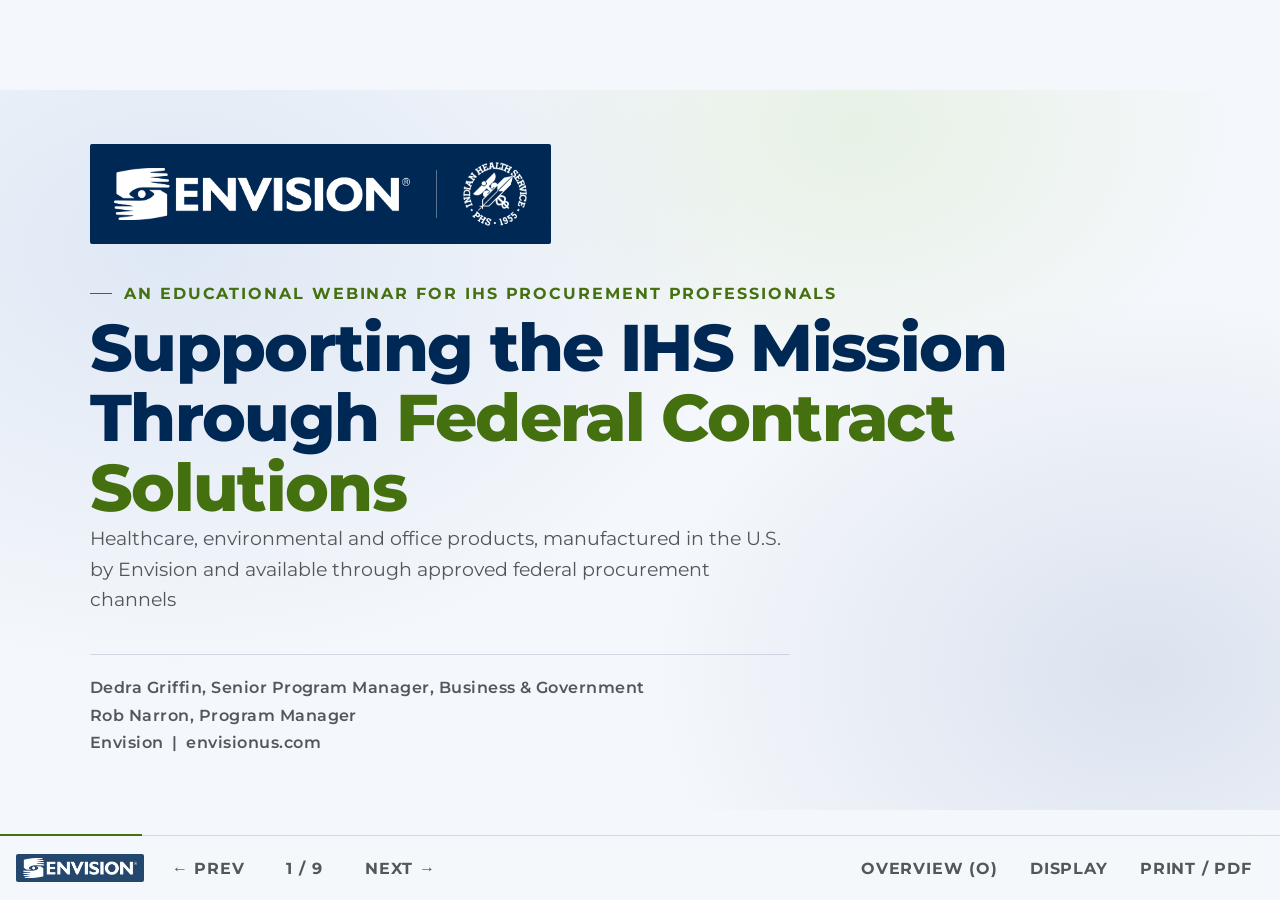
==== commit 52974cbd: "Add a Print content toggle, hidden by default Per Dedra (Nov 9): IHS does not want the print materia" ====
--- a/index.html
+++ b/index.html
@@ -4,6 +4,7 @@
   <script>(function(){try{
     var p = JSON.parse(localStorage.getItem('env-a11y') || '{}');
     if (p.motion === 'reduce') document.documentElement.setAttribute('data-motion', 'reduce');
+    if (p.print === 'show') document.documentElement.setAttribute('data-print', 'show');
     var t = p.theme;
     if (t !== 'dark' && t !== 'light' && t !== 'hc') {
       t = (window.matchMedia && window.matchMedia('(prefers-color-scheme: light)').matches) ? 'light' : 'dark';
@@ -251,7 +252,7 @@
               <div class="supply-zone step" data-step="2">
                 <h3 class="panel-label">Services</h3>
                 <ul class="supply-grid">
-                <li class="supply-tile supply-tile--flag">
+                <li class="supply-tile supply-tile--flag" data-print-content>
                   <span class="supply-t">Print</span>
                   <span class="supply-d">Web-to-print, commercial print, Braille embossing, bindery</span>
                   <span class="supply-flag">Ordered separately, slide 9</span>
@@ -268,7 +269,7 @@
                   <span class="supply-t">Federal Procurement Services</span>
                   <span class="supply-d">A managed pathway into federal and military procurement</span>
                 </li>
-                <li class="supply-tile supply-tile--wide">
+                <li class="supply-tile supply-tile--wide-with-print">
                   <span class="supply-t">Quality Assurance &amp; Compliance</span>
                   <span class="supply-d">ISO 9001:2015 at both campuses, DCMA Alternate Release</span>
                 </li>
@@ -342,7 +343,7 @@
                 </ul>
               </div>
               <div class="buy-col buy-col--side">
-                <div class="step" data-step="3">
+                <div class="step" data-step="3" data-print-content>
                   <h3 class="panel-label">Envision Print</h3>
                   <ul class="buy-list">
                     <li class="buy-row">
@@ -405,7 +406,7 @@
         </section>
 
         <!-- ============ Slide 9: Print, a separate process ============ -->
-        <section class="slide slide--wash" id="slide-9" data-title="Print: a separate process" aria-label="Slide 9 of 10: Print, a separate process">
+        <section class="slide slide--wash" id="slide-9" data-print-content data-title="Print: a separate process" aria-label="Slide 9 of 10: Print, a separate process">
           <div class="slide-head">
             <p class="eyebrow">Envision Print</p>
             <h2>Print: a separate process</h2>
@@ -462,7 +463,7 @@
                     <p class="contact-lines"><a href="mailto:Dedra.Griffin@envisionus.com">Dedra.Griffin@envisionus.com</a> | <a href="tel:+13164257109">316-425-7109</a><br>envisionus.com</p>
                   </div>
                 </div>
-                <div class="pv-card">
+                <div class="pv-card" data-print-content>
                   <h3 class="panel-label">Print program</h3>
                   <div class="pv-person">
                     <img class="contact-photo contact-photo--sm" src="assets/img/rob-narron.jpg" alt="Rob Narron">
@@ -604,7 +605,12 @@
           <button type="button" id="motionOn" aria-pressed="true">Motion on</button>
           <button type="button" id="motionOff" aria-pressed="false">Reduce motion</button>
         </div>
-        <p class="display-note">Pick the theme that suits your eyes and your room; every theme keeps the same content and typeface. Reduce motion renders every build complete and turns traveling effects into static highlights. Your choices are saved on this device. Your system-level reduced-motion setting is always honored, and your system color scheme is used until you pick a theme here.</p>
+        <div class="display-group" role="group" aria-labelledby="printLabel">
+          <span class="display-label" id="printLabel">Print content</span>
+          <button type="button" id="printHide" aria-pressed="true">Hide print</button>
+          <button type="button" id="printShow" aria-pressed="false">Show print</button>
+        </div>
+        <p class="display-note">Pick the theme that suits your eyes and your room; every theme keeps the same content and typeface. Reduce motion renders every build complete and turns traveling effects into static highlights. Print content is hidden by default; Show print brings back the Print slide and the print panels on the Everything Envision supplies, How to buy and closing slides. Your choices are saved on this device. Your system-level reduced-motion setting is always honored, and your system color scheme is used until you pick a theme here.</p>
       </div>
     </div>
   </div>
--- a/css/deck.css
+++ b/css/deck.css
@@ -605,6 +605,11 @@
 }
 .supply-tile--flag { border-color: var(--border-green); background: var(--green-dim); }
 .supply-tile--wide { grid-column: 1 / -1; }
+html[data-print="show"] .supply-tile--wide-with-print { grid-column: 1 / -1; }
+
+/* Print content toggle (Display options): hidden unless "Show print" is on.
+   !important so it holds in the print stylesheet too. */
+html:not([data-print="show"]) [data-print-content] { display: none !important; }
 .supply-t { font-size: 1rem; font-weight: 700; line-height: 1.25; }
 .supply-d { font-size: 1rem; font-weight: 500; line-height: 1.3; color: var(--text-muted); }
 .supply-flag { font-size: 1rem; font-weight: 700; letter-spacing: 0.04em; text-transform: uppercase; color: var(--green-text); margin-top: 2px; }
